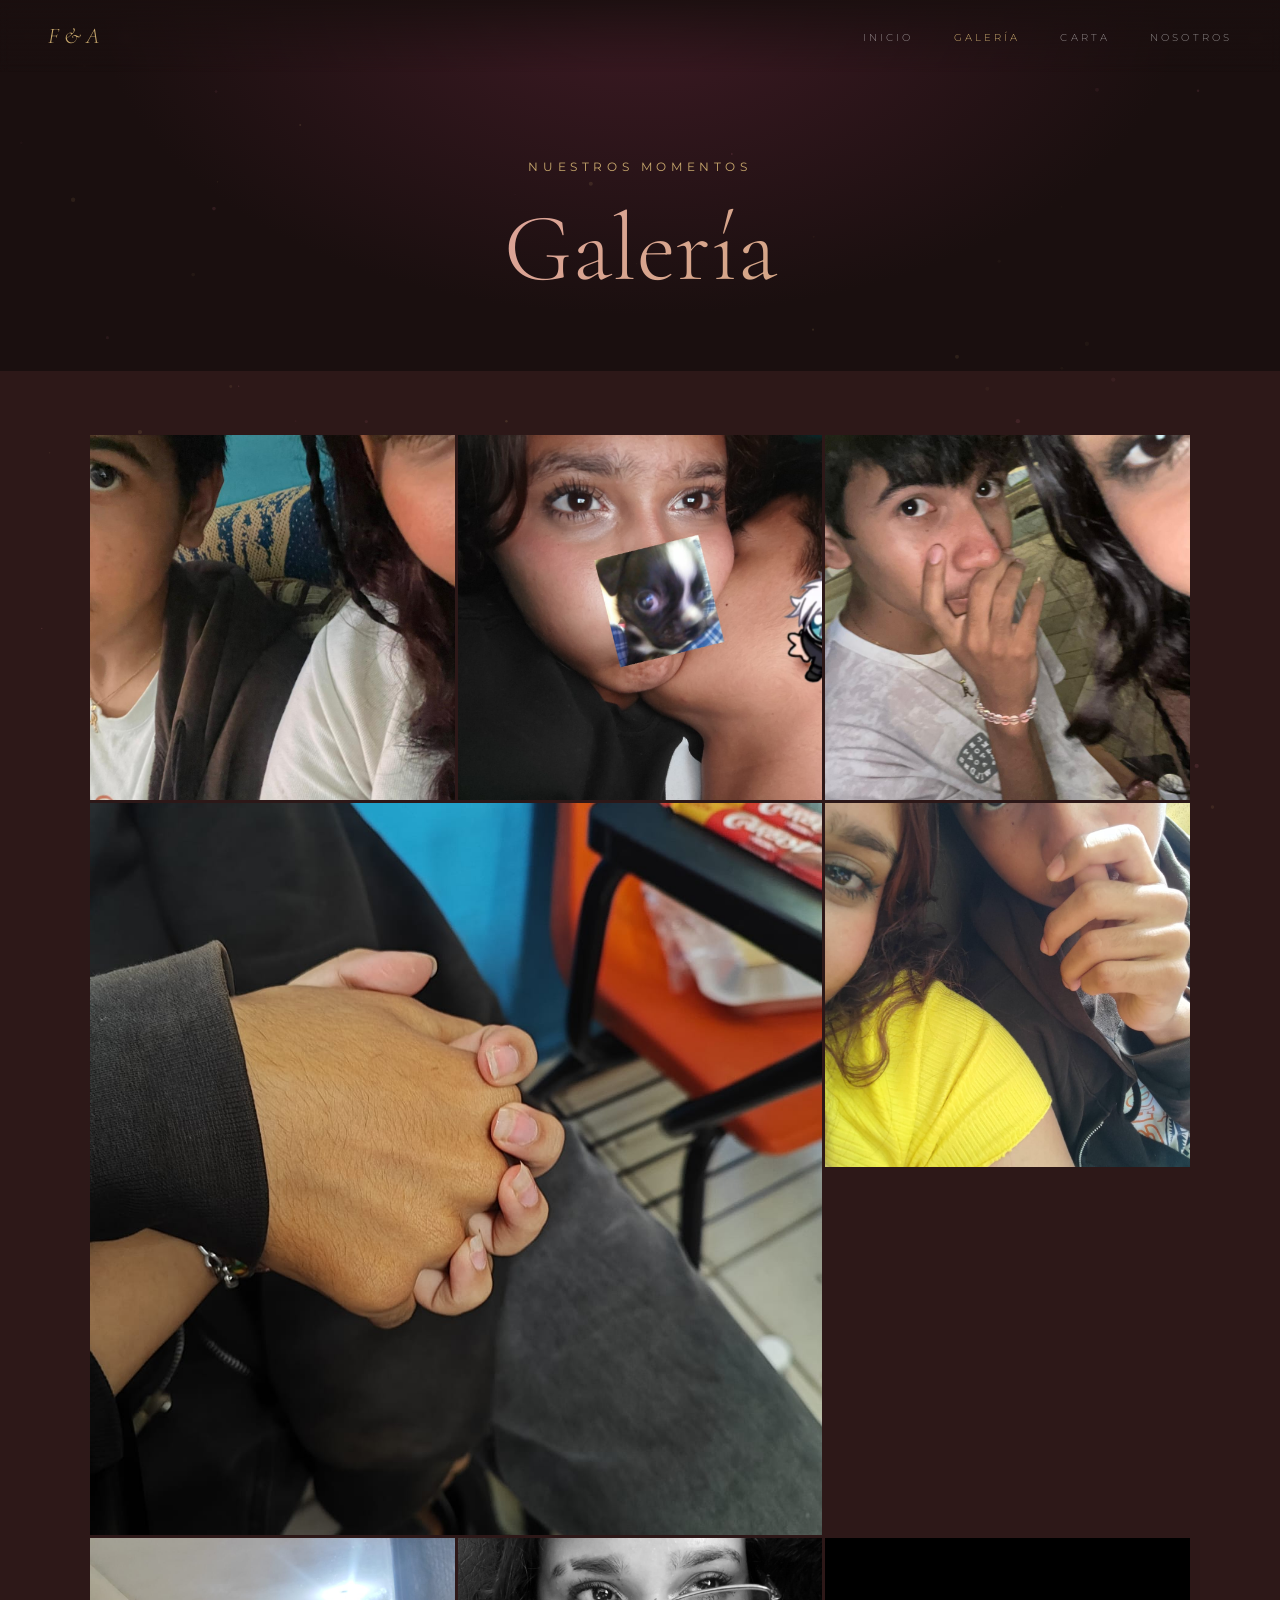
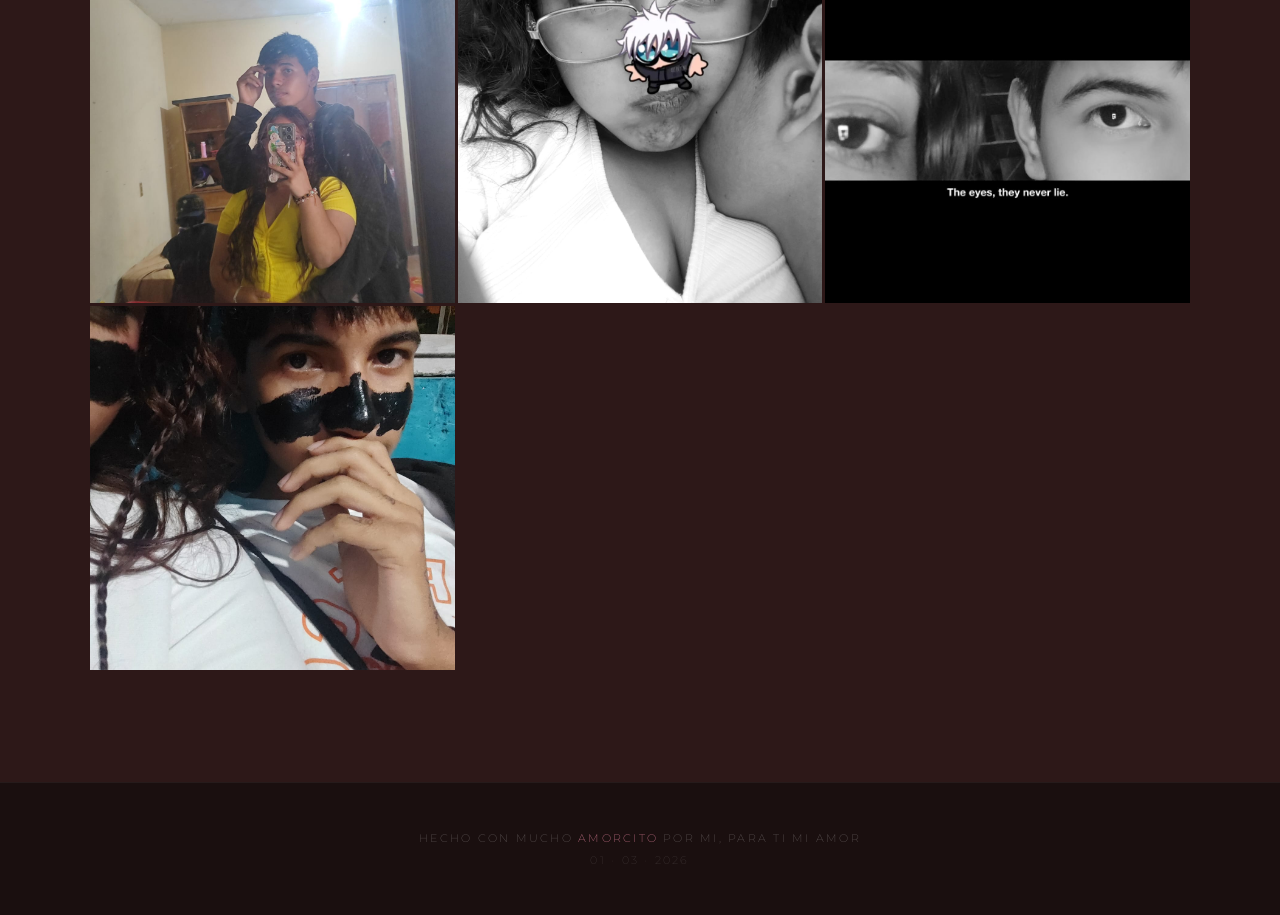
==== Paginas/galeria.html @ 600253ef "Add files via upload" ====
<!DOCTYPE html>
<html lang="es">
<head>
  <meta charset="UTF-8"/>
  <meta name="viewport" content="width=device-width, initial-scale=1.0"/>
  <title>Galería · Fernando & Amairany</title>
  <link rel="stylesheet" href="../style.css"/>
  <link rel="preconnect" href="https://fonts.googleapis.com">
  <link href="https://fonts.googleapis.com/css2?family=Cormorant+Garamond:ital,wght@0,300;0,400;0,600;1,300;1,400&family=Montserrat:wght@200;300;400&display=swap" rel="stylesheet">
</head>
<body>

  <canvas id="particles"></canvas>

  <!-- NAV -->
  <nav class="nav">
    <a href="../index.html" class="nav-logo">F & A</a>
    <ul class="nav-links">
      <li><a href="../index.html">Inicio</a></li>
      <li><a href="galeria.html" class="active">Galería</a></li>
      <li><a href="carta.html">Carta</a></li>
      <li><a href="nosotros.html">Nosotros</a></li>
    </ul>
  </nav>

  <!-- HEADER -->
  <header class="page-header">
    <span class="sub">nuestros momentos</span>
    <h1>Galería</h1>
  </header>

  <!-- GALLERY GRID -->
  <section class="gallery-section">
    <div class="gallery-grid">

      <!-- Foto 1 -->
      <div class="gallery-item" data-src="../Fotos/foto1.jpeg">
        <img src="../Fotos/foto1.jpeg" alt="Foto 1"
            onerror="this.style.display='none'; this.nextElementSibling.style.display='flex';">
        <div class="photo-placeholder" style="display:none;">
          <span>📷</span>
          <p style="font-size:.55rem; opacity:.4;">Reemplaza con fotos/foto1.jpg</p>
        </div>
        <div class="gallery-overlay"><span class="gallery-num">01</span></div>
      </div>

      <!-- Foto 2 -->
      <div class="gallery-item" data-src="../Fotos/foto2.jpeg">
        <img src="../Fotos/foto2.jpeg" alt="Foto 2"
            onerror="this.style.display='none'; this.nextElementSibling.style.display='flex';">
        <div class="photo-placeholder" style="display:none;">
          <span>📷</span>
          <p style="font-size:.55rem; opacity:.4;">Reemplaza con fotos/foto2.jpg</p>
        </div>
        <div class="gallery-overlay"><span class="gallery-num">02</span></div>
      </div>

      <!-- Foto 3 -->
      <div class="gallery-item" data-src="../Fotos/foto3.jpeg">
        <img src="../Fotos/foto3.jpeg" alt="Foto 3"
            onerror="this.style.display='none'; this.nextElementSibling.style.display='flex';">
        <div class="photo-placeholder" style="display:none;">
          <span>📷</span>
          <p style="font-size:.55rem; opacity:.4;">Reemplaza con fotos/foto3.jpg</p>
        </div>
        <div class="gallery-overlay"><span class="gallery-num">03</span></div>
      </div>

      <!-- Foto 4 (grande) -->
      <div class="gallery-item gallery-wide" data-src="../Fotos/foto4.jpeg" style="grid-column: span 2;">
        <img src="../Fotos/foto4.jpeg" alt="Foto 4"
            onerror="this.style.display='none'; this.nextElementSibling.style.display='flex';">
        <div class="photo-placeholder" style="display:none;">
          <span>📷</span>
          <p style="font-size:.55rem; opacity:.4;">Reemplaza con fotos/foto4.jpg</p>
        </div>
        <div class="gallery-overlay"><span class="gallery-num">04</span></div>
      </div>

      <!-- Foto 5 -->
      <div class="gallery-item" data-src="../Fotos/foto5.jpeg">
        <img src="../Fotos/foto5.jpeg" alt="Foto 5"
            onerror="this.style.display='none'; this.nextElementSibling.style.display='flex';">
        <div class="photo-placeholder" style="display:none;">
          <span>📷</span>
          <p style="font-size:.55rem; opacity:.4;">Reemplaza con fotos/foto5.jpg</p>
        </div>
        <div class="gallery-overlay"><span class="gallery-num">05</span></div>
      </div>

      <!-- Foto 6 -->
      <div class="gallery-item" data-src="../Fotos/foto6.jpeg">
        <img src="../Fotos/foto6.jpeg" alt="Foto 6"
            onerror="this.style.display='none'; this.nextElementSibling.style.display='flex';">
        <div class="photo-placeholder" style="display:none;">
          <span>📷</span>
          <p style="font-size:.55rem; opacity:.4;">Reemplaza con fotos/foto6.jpg</p>
        </div>
        <div class="gallery-overlay"><span class="gallery-num">06</span></div>
      </div>

      <!-- Foto 7 -->
      <div class="gallery-item" data-src="../Fotos/foto7.jpeg">
        <img src="../Fotos/foto7.jpeg" alt="Foto 7"
            onerror="this.style.display='none'; this.nextElementSibling.style.display='flex';">
        <div class="photo-placeholder" style="display:none;">
          <span>📷</span>
          <p style="font-size:.55rem; opacity:.4;">Reemplaza con fotos/foto7.jpg</p>
        </div>
        <div class="gallery-overlay"><span class="gallery-num">07</span></div>
      </div>

      <!-- Foto 8 -->
      <div class="gallery-item" data-src="../Fotos/foto8.jpeg">
        <img src="../Fotos/foto8.jpeg" alt="Foto 8"
            onerror="this.style.display='none'; this.nextElementSibling.style.display='flex';">
        <div class="photo-placeholder" style="display:none;">
          <span>📷</span>
          <p style="font-size:.55rem; opacity:.4;">Reemplaza con fotos/foto8.jpg</p>
        </div>
        <div class="gallery-overlay"><span class="gallery-num">08</span></div>
      </div>

      <!-- Foto 9 -->
      <div class="gallery-item" data-src="../Fotos/foto9.jpeg">
        <img src="../Fotos/foto9.jpeg" alt="Foto 9"
            onerror="this.style.display='none'; this.nextElementSibling.style.display='flex';">
        <div class="photo-placeholder" style="display:none;">
          <span>📷</span>
          <p style="font-size:.55rem; opacity:.4;">Reemplaza con fotos/foto9.jpg</p>
        </div>
        <div class="gallery-overlay"><span class="gallery-num">09</span></div>
      </div>

    </div>
  </section>

  <!-- LIGHTBOX -->
  <div class="lightbox" id="lightbox">
    <span class="lightbox-close" id="lightbox-close">✕</span>
    <img id="lightbox-img" src="" alt="Foto ampliada"/>
  </div>

  <footer class="footer">
    <p>Hecho con mucho <span class="heart-red">amorcito</span> por mi, para ti mi amor</p>
    <p class="footer-date">01 · 03 · 2026</p>
  </footer>

  <script src="../JavaScript.js"></script>
</body>
</html>
---- style.css ----
/* ===== VARIABLES ===== */
:root {
  --rose:      #c9748a;
  --rose-light:#e8a0b0;
  --rose-dark: #8b3a50;
  --gold:      #c9a96e;
  --gold-light:#e8d5a3;
  --gold-dark: #8b6914;
  --cream:     #fdf6f0;
  --dark:      #1a0f0f;
  --dark2:     #2d1818;
  --white:     #ffffff;
  --font-display: 'Cormorant Garamond', Georgia, serif;
  --font-body:    'Montserrat', sans-serif;
}

/* ===== RESET ===== */
*, *::before, *::after { margin:0; padding:0; box-sizing:border-box; }
html { scroll-behavior:smooth; }
body {
  background: var(--dark);
  color: var(--cream);
  font-family: var(--font-body);
  overflow-x: hidden;
}
a { text-decoration: none; color: inherit; }

/* ===== CANVAS PARTICLES ===== */
#particles {
  position: fixed;
  top: 0; left: 0;
  width: 100%; height: 100%;
  pointer-events: none;
  z-index: 0;
  opacity: 0.35;
}

/* ===== HERO ===== */
.hero {
  position: relative;
  min-height: 100vh;
  display: flex;
  align-items: center;
  justify-content: center;
  overflow: hidden;
  background: radial-gradient(ellipse at 60% 40%, #3d1a24 0%, var(--dark) 70%);
}
.hero-overlay {
  position: absolute; inset: 0;
  background:
    radial-gradient(ellipse at 30% 70%, rgba(201,116,138,.12) 0%, transparent 60%),
    radial-gradient(ellipse at 80% 20%, rgba(201,169,110,.08) 0%, transparent 50%);
  pointer-events: none;
}
.hero-content {
  position: relative;
  z-index: 2;
  text-align: center;
  padding: 2rem;
}
.hero-sub {
  font-family: var(--font-body);
  font-weight: 200;
  font-size: .75rem;
  letter-spacing: .45em;
  text-transform: uppercase;
  color: var(--gold);
  margin-bottom: 1.5rem;
}
.hero-title {
  font-family: var(--font-display);
  font-weight: 300;
  font-size: clamp(3.5rem, 10vw, 8rem);
  line-height: 1;
  display: flex;
  flex-direction: column;
  align-items: center;
  gap: .2em;
}
.name {
  background: linear-gradient(135deg, var(--rose-light), var(--gold));
  -webkit-background-clip: text;
  -webkit-text-fill-color: transparent;
  background-clip: text;
}
.ampersand {
  font-style: italic;
  font-size: .65em;
  color: var(--gold);
  -webkit-text-fill-color: var(--gold);
  opacity: .7;
  margin: -.1em 0;
}
.hero-date {
  font-family: var(--font-body);
  font-weight: 200;
  font-size: .8rem;
  letter-spacing: .3em;
  color: var(--gold-light);
  margin-top: 1.8rem;
  text-transform: uppercase;
}
.hero-divider {
  display: flex;
  align-items: center;
  justify-content: center;
  gap: 1rem;
  margin: 2rem auto;
  width: 260px;
}
.line {
  flex: 1;
  height: 1px;
  background: linear-gradient(90deg, transparent, var(--gold), transparent);
}
.heart { color: var(--rose); font-size: .9rem; }
.hero-buttons { display:flex; gap:1.2rem; justify-content:center; flex-wrap:wrap; }

/* Buttons */
.btn-primary {
  padding: .9rem 2.8rem;
  background: linear-gradient(135deg, var(--rose), var(--rose-dark));
  color: var(--white);
  font-family: var(--font-body);
  font-size: .7rem;
  font-weight: 400;
  letter-spacing: .25em;
  text-transform: uppercase;
  border: none;
  cursor: pointer;
  position: relative;
  overflow: hidden;
  transition: transform .3s, box-shadow .3s;
  box-shadow: 0 4px 24px rgba(201,116,138,.3);
}
.btn-primary:hover {
  transform: translateY(-2px);
  box-shadow: 0 8px 32px rgba(201,116,138,.45);
}
.btn-secondary {
  padding: .9rem 2.8rem;
  background: transparent;
  color: var(--gold-light);
  font-family: var(--font-body);
  font-size: .7rem;
  font-weight: 400;
  letter-spacing: .25em;
  text-transform: uppercase;
  border: 1px solid var(--gold);
  cursor: pointer;
  transition: all .3s;
}
.btn-secondary:hover {
  background: rgba(201,169,110,.1);
  transform: translateY(-2px);
}

/* Scroll indicator */
.scroll-indicator {
  position: absolute;
  bottom: 2.5rem;
  left: 50%;
  transform: translateX(-50%);
  z-index: 2;
}
.scroll-indicator span {
  display: block;
  width: 1px;
  height: 60px;
  background: linear-gradient(to bottom, var(--gold), transparent);
  margin: 0 auto;
  animation: scrollLine 2s ease-in-out infinite;
}
@keyframes scrollLine {
  0%   { transform: scaleY(0); transform-origin: top; opacity:0; }
  50%  { transform: scaleY(1); transform-origin: top; opacity:1; }
  100% { transform: scaleY(0); transform-origin: bottom; opacity:0; }
}

/* ===== COUNTER ===== */
.counter-section {
  position: relative;
  z-index: 1;
  padding: 5rem 2rem;
  background: linear-gradient(180deg, var(--dark) 0%, var(--dark2) 100%);
  border-top: 1px solid rgba(201,169,110,.1);
}
.counter-inner { text-align:center; max-width:700px; margin:0 auto; }
.counter-label {
  font-family: var(--font-body);
  font-weight: 200;
  font-size: .72rem;
  letter-spacing: .4em;
  text-transform: uppercase;
  color: var(--gold);
  margin-bottom: 2.5rem;
}
.counter-boxes {
  display: flex;
  align-items: center;
  justify-content: center;
  gap: 1rem;
  flex-wrap: wrap;
}
.counter-box {
  display: flex;
  flex-direction: column;
  align-items: center;
  gap: .4rem;
  min-width: 90px;
}
.counter-box span {
  font-family: var(--font-display);
  font-size: clamp(2.8rem, 7vw, 5rem);
  font-weight: 300;
  background: linear-gradient(135deg, var(--rose-light), var(--gold));
  -webkit-background-clip: text;
  -webkit-text-fill-color: transparent;
  background-clip: text;
  line-height: 1;
  min-width: 3ch;
  display: inline-block;
  text-align: center;
}
.counter-box label {
  font-size: .6rem;
  letter-spacing: .3em;
  text-transform: uppercase;
  color: rgba(255,255,255,.4);
  font-weight: 300;
}
.counter-dot {
  font-family: var(--font-display);
  font-size: 3rem;
  color: var(--gold);
  opacity: .4;
  margin-bottom: 1.2rem;
  animation: blink 1s step-end infinite;
}
@keyframes blink { 0%,100%{opacity:.4} 50%{opacity:.1} }

/* ===== PREVIEW CARDS ===== */
.preview-section {
  position: relative;
  z-index: 1;
  padding: 4rem 2rem 6rem;
  background: var(--dark2);
}
.preview-grid {
  display: grid;
  grid-template-columns: repeat(auto-fit, minmax(280px, 1fr));
  gap: 1.5px;
  max-width: 1100px;
  margin: 0 auto;
  border: 1px solid rgba(201,169,110,.1);
}
.preview-card {
  position: relative;
  overflow: hidden;
  padding: 4rem 3rem;
  display: flex;
  flex-direction: column;
  cursor: pointer;
  min-height: 300px;
  transition: all .4s ease;
}
.card-bg {
  position: absolute; inset: 0;
  transition: transform .6s ease, opacity .4s;
  opacity: .06;
}
.card-gallery .card-bg { background: radial-gradient(circle at 50% 50%, var(--rose), transparent 70%); }
.card-letter  .card-bg { background: radial-gradient(circle at 50% 50%, var(--gold), transparent 70%); }
.card-us      .card-bg { background: radial-gradient(circle at 50% 50%, var(--rose-light), transparent 70%); }

.preview-card:hover .card-bg { opacity:.15; transform: scale(1.2); }
.preview-card:hover { background: rgba(255,255,255,.02); }

.card-content {
  position: relative;
  z-index: 1;
  display: flex;
  flex-direction: column;
  height: 100%;
  gap: .8rem;
}
.card-icon {
  font-size: 1.4rem;
  color: var(--gold);
  margin-bottom: .5rem;
}
.card-content h2 {
  font-family: var(--font-display);
  font-size: 2.2rem;
  font-weight: 300;
  color: var(--cream);
}
.card-content p {
  font-size: .72rem;
  letter-spacing: .15em;
  color: rgba(255,255,255,.4);
  font-weight: 300;
  text-transform: uppercase;
}
.card-arrow {
  margin-top: auto;
  font-size: 1.2rem;
  color: var(--rose);
  transition: transform .3s;
}
.preview-card:hover .card-arrow { transform: translateX(8px); }

/* Border between cards */
.preview-card + .preview-card {
  border-left: 1px solid rgba(201,169,110,.1);
}

/* ===== QUOTE ===== */
.quote-section {
  position: relative;
  z-index: 1;
  padding: 7rem 2rem;
  background: radial-gradient(ellipse at center, #2d1218 0%, var(--dark) 70%);
  border-top: 1px solid rgba(201,116,138,.1);
  border-bottom: 1px solid rgba(201,116,138,.1);
}
.quote-inner {
  text-align: center;
  max-width: 700px;
  margin: 0 auto;
}
blockquote {
  font-family: var(--font-display);
  font-style: italic;
  font-size: clamp(1.5rem, 4vw, 2.6rem);
  font-weight: 300;
  line-height: 1.5;
  color: var(--cream);
  margin-bottom: 2rem;
}
blockquote::before { content: '\201C'; color: var(--rose); margin-right: .2em; }
blockquote::after  { content: '\201D'; color: var(--rose); margin-left: .2em; }
cite {
  font-size: .7rem;
  letter-spacing: .3em;
  color: var(--gold);
  font-style: normal;
  text-transform: uppercase;
}

/* ===== FOOTER ===== */
.footer {
  position: relative;
  z-index: 1;
  padding: 3rem 2rem;
  text-align: center;
  background: var(--dark);
  border-top: 1px solid rgba(255,255,255,.05);
}
.footer p {
  font-size: .7rem;
  letter-spacing: .2em;
  color: rgba(255,255,255,.3);
  font-weight: 200;
  text-transform: uppercase;
}
.heart-red { color: var(--rose); }
.footer-date { margin-top: .5rem; color: var(--gold); opacity: .5; }

/* ===== FADE ANIMATIONS ===== */
.fade-in-1 { opacity:0; animation: fadeUp .9s .2s ease forwards; }
.fade-in-2 { opacity:0; animation: fadeUp 1s .5s ease forwards; }
.fade-in-3 { opacity:0; animation: fadeUp .9s .9s ease forwards; }
.fade-in-4 { opacity:0; animation: fadeUp .9s 1.2s ease forwards; }
@keyframes fadeUp {
  from { opacity:0; transform: translateY(24px); }
  to   { opacity:1; transform: translateY(0); }
}

/* ===== SHARED NAV ===== */
.nav {
  position: fixed;
  top: 0; left: 0; right: 0;
  z-index: 100;
  padding: 1.4rem 3rem;
  display: flex;
  align-items: center;
  justify-content: space-between;
  background: linear-gradient(180deg, rgba(26,15,15,.9) 0%, transparent 100%);
  backdrop-filter: blur(4px);
}
.nav-logo {
  font-family: var(--font-display);
  font-size: 1.4rem;
  font-style: italic;
  color: var(--gold);
  font-weight: 300;
}
.nav-links {
  display: flex;
  gap: 2.5rem;
  list-style: none;
}
.nav-links a {
  font-size: .65rem;
  letter-spacing: .3em;
  text-transform: uppercase;
  color: rgba(255,255,255,.5);
  font-weight: 300;
  transition: color .3s;
}
.nav-links a:hover, .nav-links a.active { color: var(--gold); }

/* ===== PAGE HEADER ===== */
.page-header {
  padding: 10rem 2rem 4rem;
  text-align: center;
  background: radial-gradient(ellipse at 50% 0%, #3d1a24 0%, var(--dark) 60%);
}
.page-header .sub {
  font-size: .72rem;
  letter-spacing: .4em;
  text-transform: uppercase;
  color: var(--gold);
  margin-bottom: 1rem;
  display: block;
}
.page-header h1 {
  font-family: var(--font-display);
  font-size: clamp(3rem, 8vw, 6rem);
  font-weight: 300;
  background: linear-gradient(135deg, var(--rose-light), var(--gold));
  -webkit-background-clip: text;
  -webkit-text-fill-color: transparent;
  background-clip: text;
}

/* ===== GALLERY PAGE ===== */
.gallery-section {
  padding: 4rem 2rem 7rem;
  background: var(--dark2);
}
.gallery-grid {
  display: grid;
  grid-template-columns: repeat(3, 1fr);
  gap: 3px;
  max-width: 1100px;
  margin: 0 auto;
}
.gallery-item {
  position: relative;
  aspect-ratio: 1;
  overflow: hidden;
  cursor: pointer;
  background: rgba(255,255,255,.04);
}
.gallery-item img {
  width: 100%; height: 100%;
  object-fit: cover;
  transition: transform .6s ease;
  display: block;
}
.gallery-item:hover img { transform: scale(1.07); }
.gallery-overlay {
  position: absolute; inset: 0;
  background: linear-gradient(to top, rgba(26,15,15,.8) 0%, transparent 60%);
  opacity: 0;
  transition: opacity .4s;
  display: flex;
  align-items: flex-end;
  padding: 1.5rem;
}
.gallery-item:hover .gallery-overlay { opacity: 1; }
.gallery-num {
  font-family: var(--font-display);
  font-size: 2.5rem;
  font-weight: 300;
  color: var(--gold);
  opacity: .5;
}
/* Photo placeholder */
.photo-placeholder {
  width: 100%; height: 100%;
  display: flex;
  flex-direction: column;
  align-items: center;
  justify-content: center;
  gap: .5rem;
  background: linear-gradient(135deg, rgba(201,116,138,.08), rgba(201,169,110,.05));
}
.photo-placeholder span {
  font-size: 2rem;
  opacity: .3;
}
.photo-placeholder p {
  font-size: .65rem;
  letter-spacing: .2em;
  text-transform: uppercase;
  color: rgba(255,255,255,.25);
}

/* Lightbox */
.lightbox {
  display: none;
  position: fixed; inset: 0;
  z-index: 200;
  background: rgba(10,5,5,.92);
  backdrop-filter: blur(10px);
  align-items: center;
  justify-content: center;
  padding: 2rem;
}
.lightbox.open { display:flex; }
.lightbox img {
  max-width: 90vw;
  max-height: 85vh;
  object-fit: contain;
  border: 1px solid rgba(201,169,110,.2);
  box-shadow: 0 0 80px rgba(201,116,138,.2);
}
.lightbox-close {
  position: absolute; top:2rem; right:2.5rem;
  font-size:2rem; color:var(--gold); cursor:pointer;
  opacity:.6; transition:opacity .2s;
}
.lightbox-close:hover { opacity:1; }

/* ===== LETTER PAGE ===== */
.letter-section {
  padding: 3rem 2rem 7rem;
  background: var(--dark);
}
.letter-inner {
  max-width: 700px;
  margin: 0 auto;
  background: linear-gradient(160deg, rgba(45,24,24,.8), rgba(26,15,15,.9));
  border: 1px solid rgba(201,169,110,.15);
  padding: clamp(2.5rem, 6vw, 5rem);
  position: relative;
}
.letter-inner::before {
  content: '';
  position: absolute;
  inset: 6px;
  border: 1px solid rgba(201,169,110,.06);
  pointer-events: none;
}
.letter-date {
  font-size: .65rem;
  letter-spacing: .3em;
  text-transform: uppercase;
  color: var(--gold);
  margin-bottom: 2.5rem;
  display: block;
}
.letter-salutation {
  font-family: var(--font-display);
  font-size: 2.2rem;
  font-weight: 300;
  font-style: italic;
  color: var(--rose-light);
  margin-bottom: 2rem;
}
.letter-body p {
  font-family: var(--font-display);
  font-size: 1.15rem;
  font-weight: 300;
  line-height: 1.95;
  color: rgba(253,246,240,.8);
  margin-bottom: 1.8rem;
}
.letter-signature {
  margin-top: 3.5rem;
  text-align: right;
}
.letter-signature p {
  font-size: .65rem;
  letter-spacing: .25em;
  text-transform: uppercase;
  color: rgba(255,255,255,.3);
  margin-bottom: .5rem;
}
.letter-signature .sig-name {
  font-family: var(--font-display);
  font-size: 2.5rem;
  font-style: italic;
  font-weight: 300;
  background: linear-gradient(135deg, var(--rose-light), var(--gold));
  -webkit-background-clip: text;
  -webkit-text-fill-color: transparent;
  background-clip: text;
}
.letter-ornament {
  text-align: center;
  margin: 2.5rem 0;
  color: var(--gold);
  opacity: .35;
  font-size: 1.2rem;
  letter-spacing: 1rem;
}

/* ===== NOSOTROS PAGE ===== */
.timeline-section {
  padding: 4rem 2rem 7rem;
  background: var(--dark2);
}
.timeline {
  max-width: 700px;
  margin: 0 auto;
  position: relative;
  padding: 2rem 0;
}
.timeline::before {
  content: '';
  position: absolute;
  top: 0; bottom: 0;
  left: 50%;
  width: 1px;
  background: linear-gradient(to bottom, transparent, var(--gold), var(--rose), transparent);
  transform: translateX(-50%);
}
.timeline-item {
  display: flex;
  justify-content: flex-end;
  padding-right: calc(50% + 2.5rem);
  margin-bottom: 4rem;
  position: relative;
}
.timeline-item:nth-child(even) {
  justify-content: flex-start;
  padding-right: 0;
  padding-left: calc(50% + 2.5rem);
}
.timeline-dot {
  position: absolute;
  top: .5rem;
  left: 50%;
  transform: translateX(-50%);
  width: 10px; height: 10px;
  border-radius: 50%;
  background: var(--gold);
  border: 2px solid var(--dark2);
  box-shadow: 0 0 12px rgba(201,169,110,.5);
}
.timeline-card {
  background: rgba(255,255,255,.03);
  border: 1px solid rgba(201,169,110,.1);
  padding: 1.8rem 2rem;
  max-width: 280px;
}
.timeline-card .t-date {
  font-size: .6rem;
  letter-spacing: .3em;
  text-transform: uppercase;
  color: var(--gold);
  margin-bottom: .7rem;
  display: block;
}
.timeline-card h3 {
  font-family: var(--font-display);
  font-size: 1.5rem;
  font-weight: 300;
  color: var(--rose-light);
  margin-bottom: .6rem;
}
.timeline-card p {
  font-size: .75rem;
  line-height: 1.7;
  color: rgba(255,255,255,.45);
  font-weight: 300;
}
.us-photos {
  display: grid;
  grid-template-columns: 1fr 1fr;
  gap: 3px;
  max-width: 700px;
  margin: 4rem auto 0;
}
.us-photo {
  aspect-ratio: 4/5;
  overflow: hidden;
  position: relative;
  background: rgba(255,255,255,.04);
}
.us-photo img {
  width: 100%; height: 100%;
  object-fit: cover;
  transition: transform .6s;
}
.us-photo:hover img { transform: scale(1.05); }

/* ===== FACTS GRID ===== */
.facts-grid {
  display: grid;
  grid-template-columns: repeat(4, 1fr);
  gap: 1px;
  max-width: 700px;
  margin: 3rem auto 0;
  border: 1px solid rgba(201,169,110,.1);
}
.fact-card {
  display: flex;
  flex-direction: column;
  align-items: center;
  gap: .5rem;
  padding: 2.5rem 1rem;
  background: rgba(255,255,255,.02);
  text-align: center;
  transition: background .3s;
}
.fact-card:hover { background: rgba(255,255,255,.04); }
.fact-card + .fact-card { border-left: 1px solid rgba(201,169,110,.1); }
.fact-icon { font-size:1.2rem; color: var(--gold); margin-bottom: .2rem; }
.fact-label {
  font-size: .58rem;
  letter-spacing: .25em;
  text-transform: uppercase;
  color: rgba(255,255,255,.3);
  font-weight: 300;
}
.fact-value {
  font-family: var(--font-display);
  font-size: 1.3rem;
  font-weight: 300;
  color: var(--rose-light);
}
@media (max-width: 600px) {
  .facts-grid { grid-template-columns: repeat(2,1fr); }
  .fact-card + .fact-card { border-left: none; }
  .fact-card:nth-child(2n) { border-left: 1px solid rgba(201,169,110,.1); }
}

/* ===== RESPONSIVE ===== */
@media (max-width: 768px) {
  .preview-grid { grid-template-columns: 1fr; }
  .preview-card + .preview-card { border-left: none; border-top: 1px solid rgba(201,169,110,.1); }
  .gallery-grid { grid-template-columns: repeat(2, 1fr); }
  .nav-links { display: none; }
  .timeline::before { left: 1.5rem; }
  .timeline-item { padding-right: 0; padding-left: 3.5rem; justify-content: flex-start; }
  .timeline-item:nth-child(even) { padding-left: 3.5rem; }
  .timeline-dot { left: 1.5rem; }
  .timeline-card { max-width: 100%; }
  .us-photos { grid-template-columns: 1fr; }
}
@media (max-width: 480px) {
  .gallery-grid { grid-template-columns: 1fr; }
  .counter-boxes { gap: .5rem; }
  .counter-dot { display: none; }
}
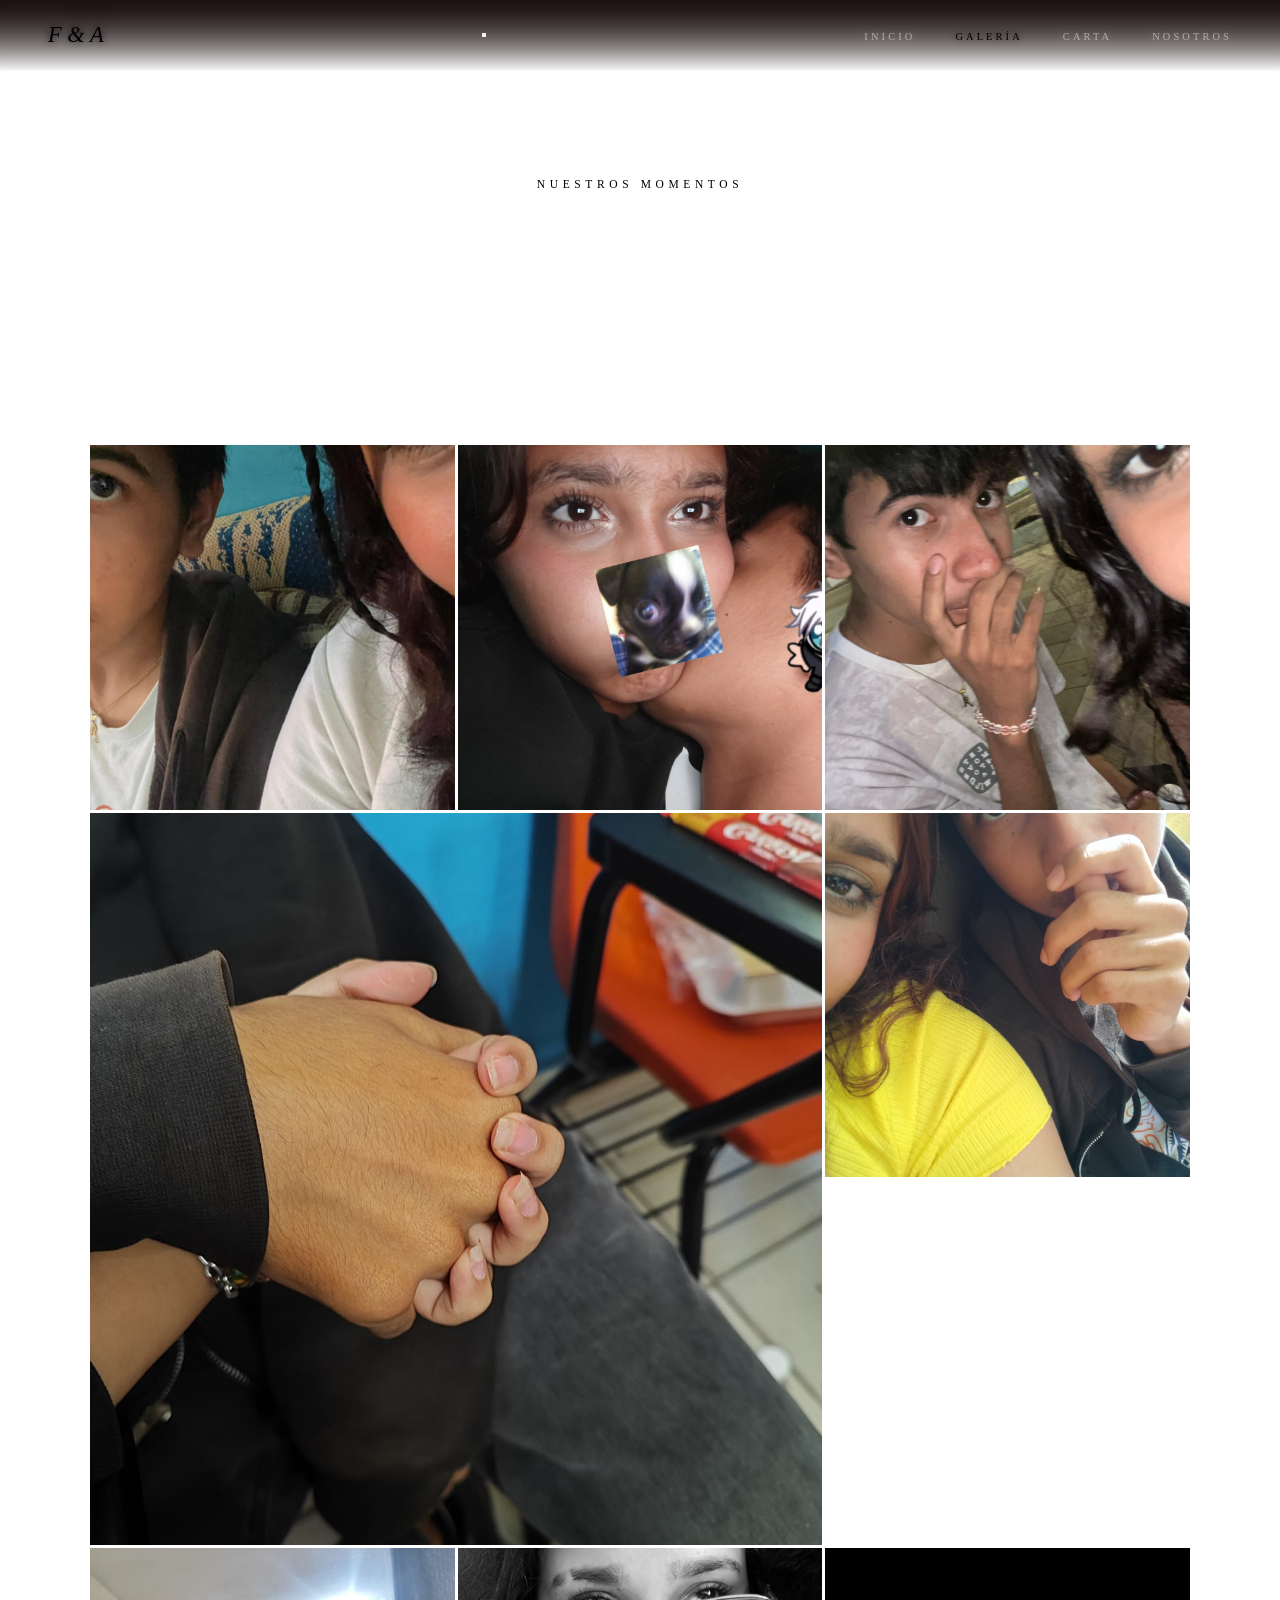
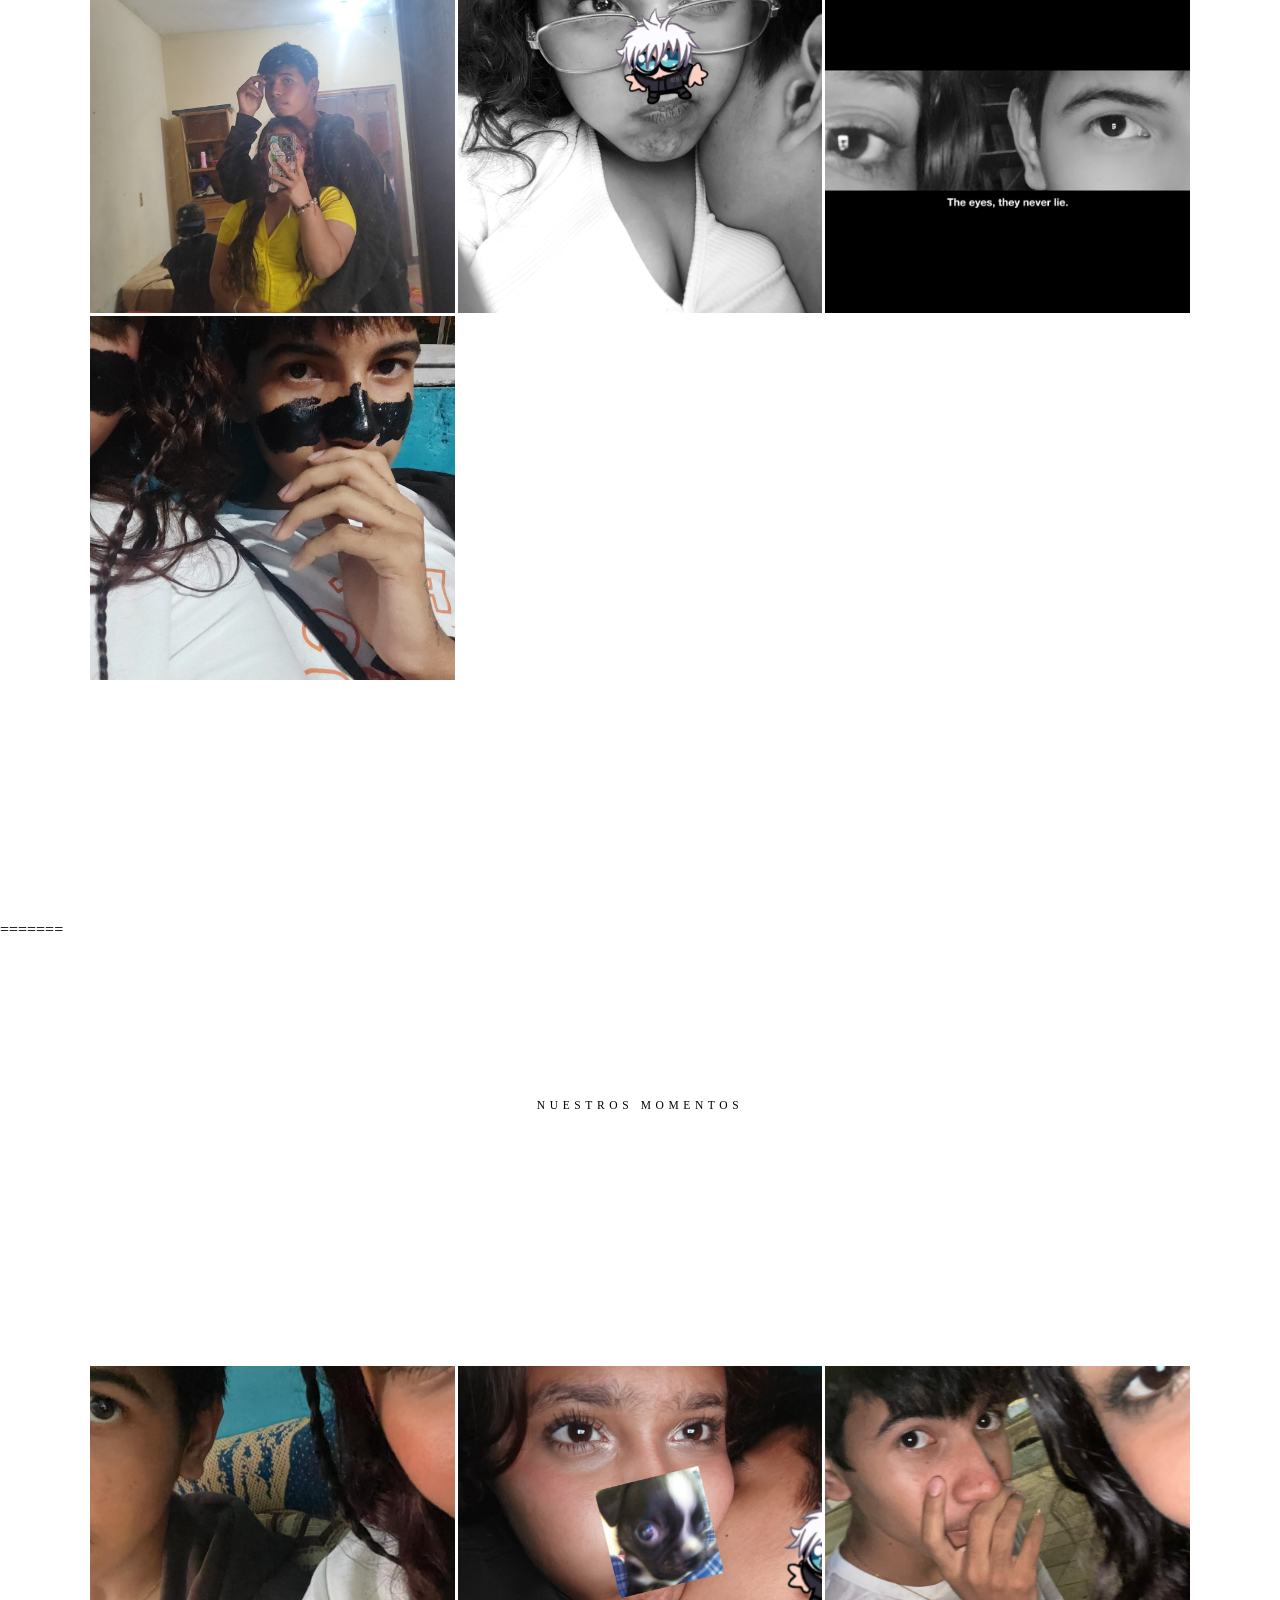
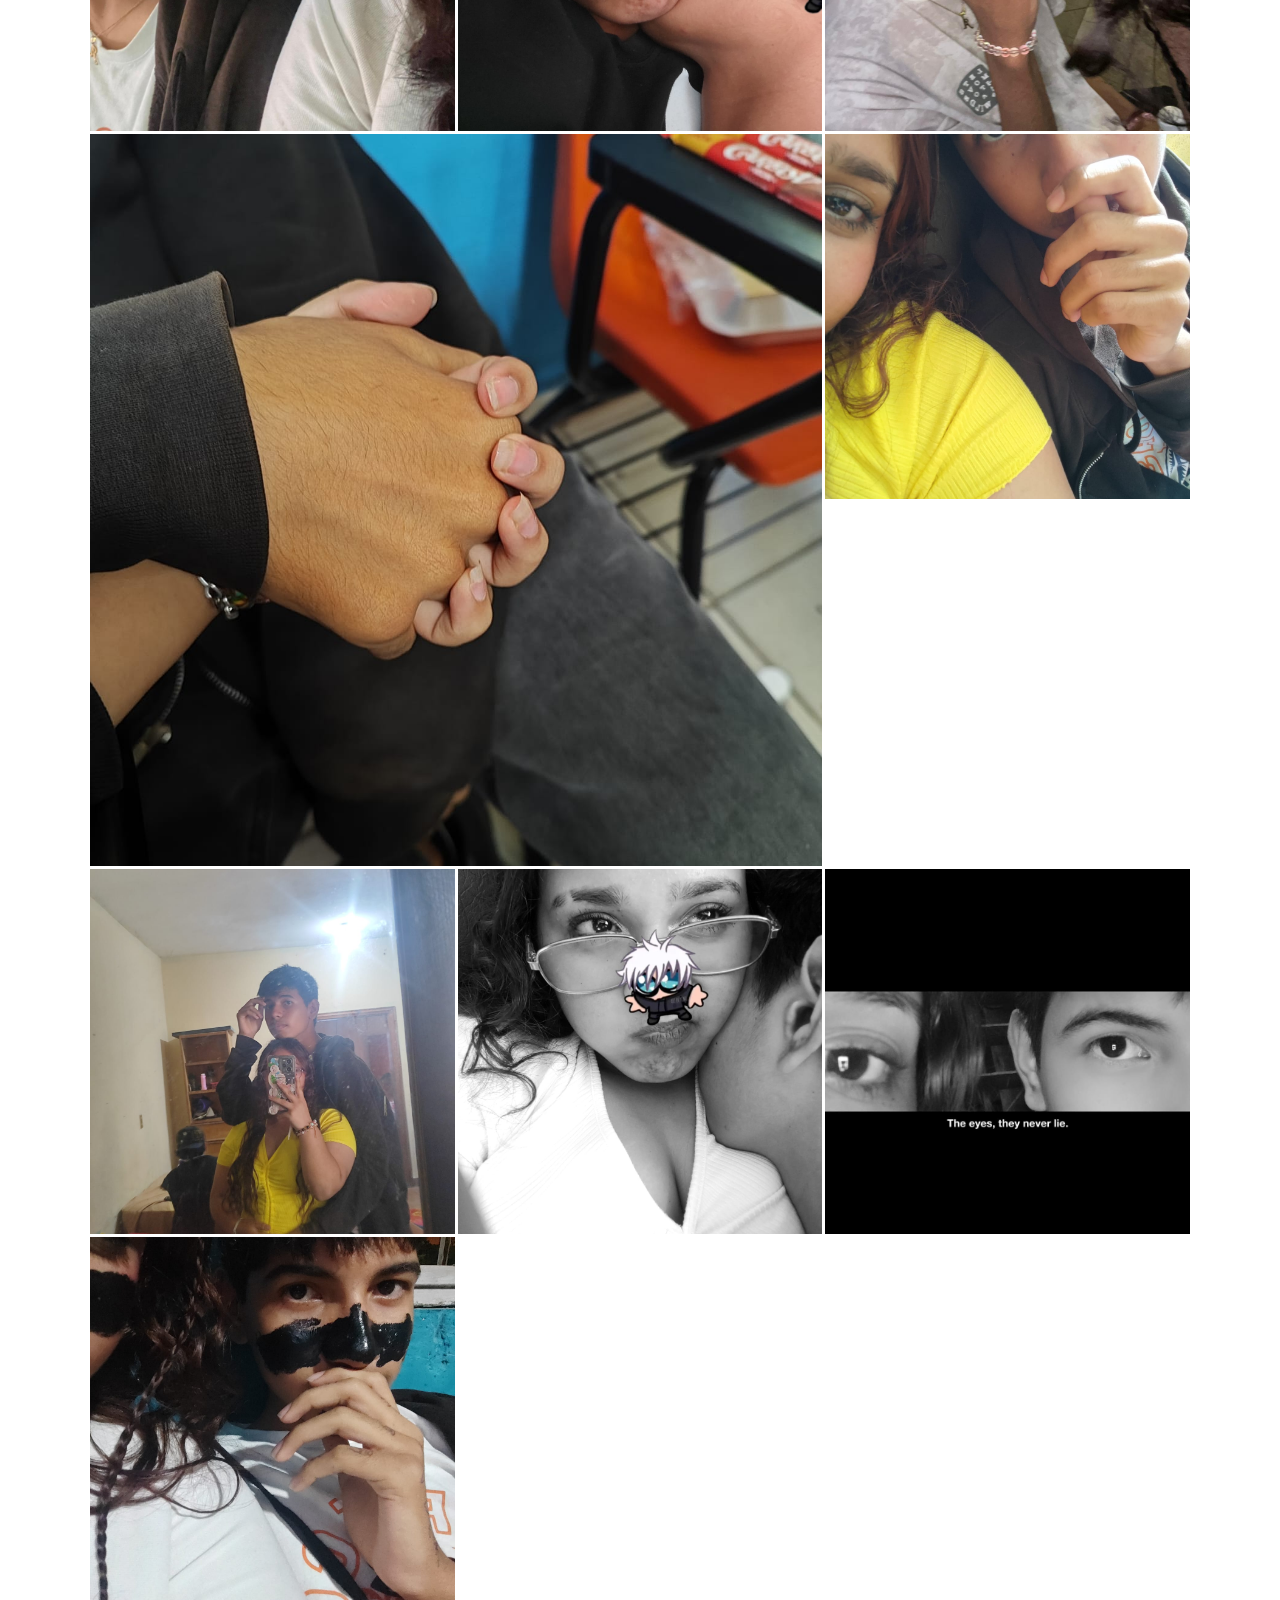
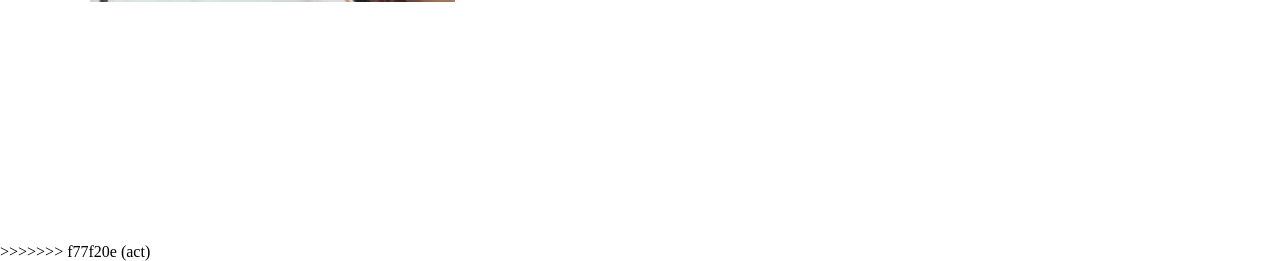
==== commit 27ded1bf: "act" ====
--- a/Paginas/galeria.html
+++ b/Paginas/galeria.html
@@ -1,3 +1,4 @@
+<<<<<<< HEAD
 <!DOCTYPE html>
 <html lang="es">
 <head>
@@ -148,4 +149,157 @@
 
   <script src="../JavaScript.js"></script>
 </body>
+=======
+<!DOCTYPE html>
+<html lang="es">
+<head>
+  <meta charset="UTF-8"/>
+  <meta name="viewport" content="width=device-width, initial-scale=1.0"/>
+  <title>Galería · Fernando & Amairany</title>
+  <link rel="stylesheet" href="../style.css"/>
+  <link rel="preconnect" href="https://fonts.googleapis.com">
+  <link href="https://fonts.googleapis.com/css2?family=Cormorant+Garamond:ital,wght@0,300;0,400;0,600;1,300;1,400&family=Montserrat:wght@200;300;400&display=swap" rel="stylesheet">
+</head>
+<body>
+
+  <canvas id="particles"></canvas>
+
+  <!-- NAV -->
+  <nav class="nav">
+    <a href="../index.html" class="nav-logo">F & A</a>
+    <button class="nav-toggle" id="nav-toggle" aria-label="Menú"><span></span><span></span><span></span></button>
+    <ul class="nav-links" id="nav-links">
+      <li><a href="../index.html">Inicio</a></li>
+      <li><a href="galeria.html" class="active">Galería</a></li>
+      <li><a href="carta.html">Carta</a></li>
+      <li><a href="nosotros.html">Nosotros</a></li>
+    </ul>
+  </nav>
+
+  <!-- HEADER -->
+  <header class="page-header">
+    <span class="sub">nuestros momentos</span>
+    <h1>Galería</h1>
+  </header>
+
+  <!-- GALLERY GRID -->
+  <section class="gallery-section">
+    <div class="gallery-grid">
+
+      <!-- Foto 1 -->
+      <div class="gallery-item" data-src="../Fotos/foto1.jpeg">
+        <img src="../Fotos/foto1.jpeg" alt="Foto 1"
+            onerror="this.style.display='none'; this.nextElementSibling.style.display='flex';">
+        <div class="photo-placeholder" style="display:none;">
+          <span>📷</span>
+          <p style="font-size:.55rem; opacity:.4;">Reemplaza con fotos/foto1.jpg</p>
+        </div>
+        <div class="gallery-overlay"><span class="gallery-num">01</span></div>
+      </div>
+
+      <!-- Foto 2 -->
+      <div class="gallery-item" data-src="../Fotos/foto2.jpeg">
+        <img src="../Fotos/foto2.jpeg" alt="Foto 2"
+            onerror="this.style.display='none'; this.nextElementSibling.style.display='flex';">
+        <div class="photo-placeholder" style="display:none;">
+          <span>📷</span>
+          <p style="font-size:.55rem; opacity:.4;">Reemplaza con fotos/foto2.jpg</p>
+        </div>
+        <div class="gallery-overlay"><span class="gallery-num">02</span></div>
+      </div>
+
+      <!-- Foto 3 -->
+      <div class="gallery-item" data-src="../Fotos/foto3.jpeg">
+        <img src="../Fotos/foto3.jpeg" alt="Foto 3"
+            onerror="this.style.display='none'; this.nextElementSibling.style.display='flex';">
+        <div class="photo-placeholder" style="display:none;">
+          <span>📷</span>
+          <p style="font-size:.55rem; opacity:.4;">Reemplaza con fotos/foto3.jpg</p>
+        </div>
+        <div class="gallery-overlay"><span class="gallery-num">03</span></div>
+      </div>
+
+      <!-- Foto 4 (grande) -->
+      <div class="gallery-item gallery-wide" data-src="../Fotos/foto4.jpeg" style="grid-column: span 2;">
+        <img src="../Fotos/foto4.jpeg" alt="Foto 4"
+            onerror="this.style.display='none'; this.nextElementSibling.style.display='flex';">
+        <div class="photo-placeholder" style="display:none;">
+          <span>📷</span>
+          <p style="font-size:.55rem; opacity:.4;">Reemplaza con fotos/foto4.jpg</p>
+        </div>
+        <div class="gallery-overlay"><span class="gallery-num">04</span></div>
+      </div>
+
+      <!-- Foto 5 -->
+      <div class="gallery-item" data-src="../Fotos/foto5.jpeg">
+        <img src="../Fotos/foto5.jpeg" alt="Foto 5"
+            onerror="this.style.display='none'; this.nextElementSibling.style.display='flex';">
+        <div class="photo-placeholder" style="display:none;">
+          <span>📷</span>
+          <p style="font-size:.55rem; opacity:.4;">Reemplaza con fotos/foto5.jpg</p>
+        </div>
+        <div class="gallery-overlay"><span class="gallery-num">05</span></div>
+      </div>
+
+      <!-- Foto 6 -->
+      <div class="gallery-item" data-src="../Fotos/foto6.jpeg">
+        <img src="../Fotos/foto6.jpeg" alt="Foto 6"
+            onerror="this.style.display='none'; this.nextElementSibling.style.display='flex';">
+        <div class="photo-placeholder" style="display:none;">
+          <span>📷</span>
+          <p style="font-size:.55rem; opacity:.4;">Reemplaza con fotos/foto6.jpg</p>
+        </div>
+        <div class="gallery-overlay"><span class="gallery-num">06</span></div>
+      </div>
+
+      <!-- Foto 7 -->
+      <div class="gallery-item" data-src="../Fotos/foto7.jpeg">
+        <img src="../Fotos/foto7.jpeg" alt="Foto 7"
+            onerror="this.style.display='none'; this.nextElementSibling.style.display='flex';">
+        <div class="photo-placeholder" style="display:none;">
+          <span>📷</span>
+          <p style="font-size:.55rem; opacity:.4;">Reemplaza con fotos/foto7.jpg</p>
+        </div>
+        <div class="gallery-overlay"><span class="gallery-num">07</span></div>
+      </div>
+
+      <!-- Foto 8 -->
+      <div class="gallery-item" data-src="../Fotos/foto8.jpeg">
+        <img src="../Fotos/foto8.jpeg" alt="Foto 8"
+            onerror="this.style.display='none'; this.nextElementSibling.style.display='flex';">
+        <div class="photo-placeholder" style="display:none;">
+          <span>📷</span>
+          <p style="font-size:.55rem; opacity:.4;">Reemplaza con fotos/foto8.jpg</p>
+        </div>
+        <div class="gallery-overlay"><span class="gallery-num">08</span></div>
+      </div>
+
+      <!-- Foto 9 -->
+      <div class="gallery-item" data-src="../Fotos/foto9.jpeg">
+        <img src="../Fotos/foto9.jpeg" alt="Foto 9"
+            onerror="this.style.display='none'; this.nextElementSibling.style.display='flex';">
+        <div class="photo-placeholder" style="display:none;">
+          <span>📷</span>
+          <p style="font-size:.55rem; opacity:.4;">Reemplaza con fotos/foto9.jpg</p>
+        </div>
+        <div class="gallery-overlay"><span class="gallery-num">09</span></div>
+      </div>
+
+    </div>
+  </section>
+
+  <!-- LIGHTBOX -->
+  <div class="lightbox" id="lightbox">
+    <span class="lightbox-close" id="lightbox-close">✕</span>
+    <img id="lightbox-img" src="" alt="Foto ampliada"/>
+  </div>
+
+  <footer class="footer">
+    <p>Hecho con mucho <span class="heart-red">amorcito</span> por mi, para ti mi amor</p>
+    <p class="footer-date">01 · 03 · 2026</p>
+  </footer>
+
+  <script src="../JavaScript.js"></script>
+</body>
+>>>>>>> f77f20e (act)
 </html>
--- a/style.css
+++ b/style.css
@@ -1,3 +1,4 @@
+<<<<<<< HEAD
 /* ===== VARIABLES ===== */
 :root {
   --rose:      #c9748a;
@@ -747,4 +748,860 @@
   .gallery-grid { grid-template-columns: 1fr; }
   .counter-boxes { gap: .5rem; }
   .counter-dot { display: none; }
+=======
+/* ===== VARIABLES ===== */
+:root {
+  --rose:      #c9748a;
+  --rose-light:#e8a0b0;
+  --rose-dark: #8b3a50;
+  --gold:      #c9a96e;
+  --gold-light:#e8d5a3;
+  --gold-dark: #8b6914;
+  --cream:     #fdf6f0;
+  --dark:      #1a0f0f;
+  --dark2:     #2d1818;
+  --white:     #ffffff;
+  --font-display: 'Cormorant Garamond', Georgia, serif;
+  --font-body:    'Montserrat', sans-serif;
+}
+
+/* ===== RESET ===== */
+*, *::before, *::after { margin:0; padding:0; box-sizing:border-box; }
+html { scroll-behavior:smooth; }
+body {
+  background: var(--dark);
+  color: var(--cream);
+  font-family: var(--font-body);
+  overflow-x: hidden;
+}
+a { text-decoration: none; color: inherit; }
+
+/* ===== CANVAS PARTICLES ===== */
+#particles {
+  position: fixed;
+  top: 0; left: 0;
+  width: 100%; height: 100%;
+  pointer-events: none;
+  z-index: 0;
+  opacity: 0.35;
+}
+
+/* ===== HERO ===== */
+.hero {
+  position: relative;
+  min-height: 100vh;
+  display: flex;
+  align-items: center;
+  justify-content: center;
+  overflow: hidden;
+  background: radial-gradient(ellipse at 60% 40%, #3d1a24 0%, var(--dark) 70%);
+}
+.hero-overlay {
+  position: absolute; inset: 0;
+  background:
+    radial-gradient(ellipse at 30% 70%, rgba(201,116,138,.12) 0%, transparent 60%),
+    radial-gradient(ellipse at 80% 20%, rgba(201,169,110,.08) 0%, transparent 50%);
+  pointer-events: none;
+}
+.hero-content {
+  position: relative;
+  z-index: 2;
+  text-align: center;
+  padding: 2rem;
+}
+.hero-sub {
+  font-family: var(--font-body);
+  font-weight: 200;
+  font-size: .75rem;
+  letter-spacing: .45em;
+  text-transform: uppercase;
+  color: var(--gold);
+  margin-bottom: 1.5rem;
+}
+.hero-title {
+  font-family: var(--font-display);
+  font-weight: 300;
+  font-size: clamp(3.5rem, 10vw, 8rem);
+  line-height: 1;
+  display: flex;
+  flex-direction: column;
+  align-items: center;
+  gap: .2em;
+}
+.name {
+  background: linear-gradient(135deg, var(--rose-light), var(--gold));
+  -webkit-background-clip: text;
+  -webkit-text-fill-color: transparent;
+  background-clip: text;
+}
+.ampersand {
+  font-style: italic;
+  font-size: .65em;
+  color: var(--gold);
+  -webkit-text-fill-color: var(--gold);
+  opacity: .7;
+  margin: -.1em 0;
+}
+.hero-date {
+  font-family: var(--font-body);
+  font-weight: 200;
+  font-size: .8rem;
+  letter-spacing: .3em;
+  color: var(--gold-light);
+  margin-top: 1.8rem;
+  text-transform: uppercase;
+}
+.hero-divider {
+  display: flex;
+  align-items: center;
+  justify-content: center;
+  gap: 1rem;
+  margin: 2rem auto;
+  width: 260px;
+}
+.line {
+  flex: 1;
+  height: 1px;
+  background: linear-gradient(90deg, transparent, var(--gold), transparent);
+}
+.heart { color: var(--rose); font-size: .9rem; }
+.hero-buttons { display:flex; gap:1.2rem; justify-content:center; flex-wrap:wrap; }
+
+/* Buttons */
+.btn-primary {
+  padding: .9rem 2.8rem;
+  background: linear-gradient(135deg, var(--rose), var(--rose-dark));
+  color: var(--white);
+  font-family: var(--font-body);
+  font-size: .7rem;
+  font-weight: 400;
+  letter-spacing: .25em;
+  text-transform: uppercase;
+  border: none;
+  cursor: pointer;
+  position: relative;
+  overflow: hidden;
+  transition: transform .3s, box-shadow .3s;
+  box-shadow: 0 4px 24px rgba(201,116,138,.3);
+}
+.btn-primary:hover {
+  transform: translateY(-2px);
+  box-shadow: 0 8px 32px rgba(201,116,138,.45);
+}
+.btn-secondary {
+  padding: .9rem 2.8rem;
+  background: transparent;
+  color: var(--gold-light);
+  font-family: var(--font-body);
+  font-size: .7rem;
+  font-weight: 400;
+  letter-spacing: .25em;
+  text-transform: uppercase;
+  border: 1px solid var(--gold);
+  cursor: pointer;
+  transition: all .3s;
+}
+.btn-secondary:hover {
+  background: rgba(201,169,110,.1);
+  transform: translateY(-2px);
+}
+
+/* Scroll indicator */
+.scroll-indicator {
+  position: absolute;
+  bottom: 2.5rem;
+  left: 50%;
+  transform: translateX(-50%);
+  z-index: 2;
+}
+.scroll-indicator span {
+  display: block;
+  width: 1px;
+  height: 60px;
+  background: linear-gradient(to bottom, var(--gold), transparent);
+  margin: 0 auto;
+  animation: scrollLine 2s ease-in-out infinite;
+}
+@keyframes scrollLine {
+  0%   { transform: scaleY(0); transform-origin: top; opacity:0; }
+  50%  { transform: scaleY(1); transform-origin: top; opacity:1; }
+  100% { transform: scaleY(0); transform-origin: bottom; opacity:0; }
+}
+
+/* ===== COUNTER ===== */
+.counter-section {
+  position: relative;
+  z-index: 1;
+  padding: 5rem 2rem;
+  background: linear-gradient(180deg, var(--dark) 0%, var(--dark2) 100%);
+  border-top: 1px solid rgba(201,169,110,.1);
+}
+.counter-inner { text-align:center; max-width:700px; margin:0 auto; }
+.counter-label {
+  font-family: var(--font-body);
+  font-weight: 200;
+  font-size: .72rem;
+  letter-spacing: .4em;
+  text-transform: uppercase;
+  color: var(--gold);
+  margin-bottom: 2.5rem;
+}
+.counter-boxes {
+  display: flex;
+  align-items: center;
+  justify-content: center;
+  gap: 1rem;
+  flex-wrap: wrap;
+}
+.counter-box {
+  display: flex;
+  flex-direction: column;
+  align-items: center;
+  gap: .4rem;
+  min-width: 90px;
+}
+.counter-box span {
+  font-family: var(--font-display);
+  font-size: clamp(2.8rem, 7vw, 5rem);
+  font-weight: 300;
+  background: linear-gradient(135deg, var(--rose-light), var(--gold));
+  -webkit-background-clip: text;
+  -webkit-text-fill-color: transparent;
+  background-clip: text;
+  line-height: 1;
+  min-width: 3ch;
+  display: inline-block;
+  text-align: center;
+}
+.counter-box label {
+  font-size: .6rem;
+  letter-spacing: .3em;
+  text-transform: uppercase;
+  color: rgba(255,255,255,.4);
+  font-weight: 300;
+}
+.counter-dot {
+  font-family: var(--font-display);
+  font-size: 3rem;
+  color: var(--gold);
+  opacity: .4;
+  margin-bottom: 1.2rem;
+  animation: blink 1s step-end infinite;
+}
+@keyframes blink { 0%,100%{opacity:.4} 50%{opacity:.1} }
+
+/* ===== PREVIEW CARDS ===== */
+.preview-section {
+  position: relative;
+  z-index: 1;
+  padding: 4rem 2rem 6rem;
+  background: var(--dark2);
+}
+.preview-grid {
+  display: grid;
+  grid-template-columns: repeat(auto-fit, minmax(280px, 1fr));
+  gap: 1.5px;
+  max-width: 1100px;
+  margin: 0 auto;
+  border: 1px solid rgba(201,169,110,.1);
+}
+.preview-card {
+  position: relative;
+  overflow: hidden;
+  padding: 4rem 3rem;
+  display: flex;
+  flex-direction: column;
+  cursor: pointer;
+  min-height: 300px;
+  transition: all .4s ease;
+}
+.card-bg {
+  position: absolute; inset: 0;
+  transition: transform .6s ease, opacity .4s;
+  opacity: .06;
+}
+.card-gallery .card-bg { background: radial-gradient(circle at 50% 50%, var(--rose), transparent 70%); }
+.card-letter  .card-bg { background: radial-gradient(circle at 50% 50%, var(--gold), transparent 70%); }
+.card-us      .card-bg { background: radial-gradient(circle at 50% 50%, var(--rose-light), transparent 70%); }
+
+.preview-card:hover .card-bg { opacity:.15; transform: scale(1.2); }
+.preview-card:hover { background: rgba(255,255,255,.02); }
+
+.card-content {
+  position: relative;
+  z-index: 1;
+  display: flex;
+  flex-direction: column;
+  height: 100%;
+  gap: .8rem;
+}
+.card-icon {
+  font-size: 1.4rem;
+  color: var(--gold);
+  margin-bottom: .5rem;
+}
+.card-content h2 {
+  font-family: var(--font-display);
+  font-size: 2.2rem;
+  font-weight: 300;
+  color: var(--cream);
+}
+.card-content p {
+  font-size: .72rem;
+  letter-spacing: .15em;
+  color: rgba(255,255,255,.4);
+  font-weight: 300;
+  text-transform: uppercase;
+}
+.card-arrow {
+  margin-top: auto;
+  font-size: 1.2rem;
+  color: var(--rose);
+  transition: transform .3s;
+}
+.preview-card:hover .card-arrow { transform: translateX(8px); }
+
+/* Border between cards */
+.preview-card + .preview-card {
+  border-left: 1px solid rgba(201,169,110,.1);
+}
+
+/* ===== QUOTE ===== */
+.quote-section {
+  position: relative;
+  z-index: 1;
+  padding: 7rem 2rem;
+  background: radial-gradient(ellipse at center, #2d1218 0%, var(--dark) 70%);
+  border-top: 1px solid rgba(201,116,138,.1);
+  border-bottom: 1px solid rgba(201,116,138,.1);
+}
+.quote-inner {
+  text-align: center;
+  max-width: 700px;
+  margin: 0 auto;
+}
+blockquote {
+  font-family: var(--font-display);
+  font-style: italic;
+  font-size: clamp(1.5rem, 4vw, 2.6rem);
+  font-weight: 300;
+  line-height: 1.5;
+  color: var(--cream);
+  margin-bottom: 2rem;
+}
+blockquote::before { content: '\201C'; color: var(--rose); margin-right: .2em; }
+blockquote::after  { content: '\201D'; color: var(--rose); margin-left: .2em; }
+cite {
+  font-size: .7rem;
+  letter-spacing: .3em;
+  color: var(--gold);
+  font-style: normal;
+  text-transform: uppercase;
+}
+
+/* ===== FOOTER ===== */
+.footer {
+  position: relative;
+  z-index: 1;
+  padding: 3rem 2rem;
+  text-align: center;
+  background: var(--dark);
+  border-top: 1px solid rgba(255,255,255,.05);
+}
+.footer p {
+  font-size: .7rem;
+  letter-spacing: .2em;
+  color: rgba(255,255,255,.3);
+  font-weight: 200;
+  text-transform: uppercase;
+}
+.heart-red { color: var(--rose); }
+.footer-date { margin-top: .5rem; color: var(--gold); opacity: .5; }
+
+/* ===== FADE ANIMATIONS ===== */
+.fade-in-1 { opacity:0; animation: fadeUp .9s .2s ease forwards; }
+.fade-in-2 { opacity:0; animation: fadeUp 1s .5s ease forwards; }
+.fade-in-3 { opacity:0; animation: fadeUp .9s .9s ease forwards; }
+.fade-in-4 { opacity:0; animation: fadeUp .9s 1.2s ease forwards; }
+@keyframes fadeUp {
+  from { opacity:0; transform: translateY(24px); }
+  to   { opacity:1; transform: translateY(0); }
+}
+
+/* ===== SHARED NAV ===== */
+.nav {
+  position: fixed;
+  top: 0; left: 0; right: 0;
+  z-index: 100;
+  padding: 1.4rem 3rem;
+  display: flex;
+  align-items: center;
+  justify-content: space-between;
+  background: linear-gradient(180deg, rgba(26,15,15,.9) 0%, transparent 100%);
+  backdrop-filter: blur(4px);
+}
+.nav-logo {
+  font-family: var(--font-display);
+  font-size: 1.4rem;
+  font-style: italic;
+  color: var(--gold);
+  font-weight: 300;
+}
+.nav-links {
+  display: flex;
+  gap: 2.5rem;
+  list-style: none;
+}
+.nav-links a {
+  font-size: .65rem;
+  letter-spacing: .3em;
+  text-transform: uppercase;
+  color: rgba(255,255,255,.5);
+  font-weight: 300;
+  transition: color .3s;
+}
+.nav-links a:hover, .nav-links a.active { color: var(--gold); }
+
+/* ===== PAGE HEADER ===== */
+.page-header {
+  padding: 10rem 2rem 4rem;
+  text-align: center;
+  background: radial-gradient(ellipse at 50% 0%, #3d1a24 0%, var(--dark) 60%);
+}
+.page-header .sub {
+  font-size: .72rem;
+  letter-spacing: .4em;
+  text-transform: uppercase;
+  color: var(--gold);
+  margin-bottom: 1rem;
+  display: block;
+}
+.page-header h1 {
+  font-family: var(--font-display);
+  font-size: clamp(3rem, 8vw, 6rem);
+  font-weight: 300;
+  background: linear-gradient(135deg, var(--rose-light), var(--gold));
+  -webkit-background-clip: text;
+  -webkit-text-fill-color: transparent;
+  background-clip: text;
+}
+
+/* ===== GALLERY PAGE ===== */
+.gallery-section {
+  padding: 4rem 2rem 7rem;
+  background: var(--dark2);
+}
+.gallery-grid {
+  display: grid;
+  grid-template-columns: repeat(3, 1fr);
+  gap: 3px;
+  max-width: 1100px;
+  margin: 0 auto;
+}
+.gallery-item {
+  position: relative;
+  aspect-ratio: 1;
+  overflow: hidden;
+  cursor: pointer;
+  background: rgba(255,255,255,.04);
+}
+.gallery-item img {
+  width: 100%; height: 100%;
+  object-fit: cover;
+  transition: transform .6s ease;
+  display: block;
+}
+.gallery-item:hover img { transform: scale(1.07); }
+.gallery-overlay {
+  position: absolute; inset: 0;
+  background: linear-gradient(to top, rgba(26,15,15,.8) 0%, transparent 60%);
+  opacity: 0;
+  transition: opacity .4s;
+  display: flex;
+  align-items: flex-end;
+  padding: 1.5rem;
+}
+.gallery-item:hover .gallery-overlay { opacity: 1; }
+.gallery-num {
+  font-family: var(--font-display);
+  font-size: 2.5rem;
+  font-weight: 300;
+  color: var(--gold);
+  opacity: .5;
+}
+/* Photo placeholder */
+.photo-placeholder {
+  width: 100%; height: 100%;
+  display: flex;
+  flex-direction: column;
+  align-items: center;
+  justify-content: center;
+  gap: .5rem;
+  background: linear-gradient(135deg, rgba(201,116,138,.08), rgba(201,169,110,.05));
+}
+.photo-placeholder span {
+  font-size: 2rem;
+  opacity: .3;
+}
+.photo-placeholder p {
+  font-size: .65rem;
+  letter-spacing: .2em;
+  text-transform: uppercase;
+  color: rgba(255,255,255,.25);
+}
+
+/* Lightbox */
+.lightbox {
+  display: none;
+  position: fixed; inset: 0;
+  z-index: 200;
+  background: rgba(10,5,5,.92);
+  backdrop-filter: blur(10px);
+  align-items: center;
+  justify-content: center;
+  padding: 2rem;
+}
+.lightbox.open { display:flex; }
+.lightbox img {
+  max-width: 90vw;
+  max-height: 85vh;
+  object-fit: contain;
+  border: 1px solid rgba(201,169,110,.2);
+  box-shadow: 0 0 80px rgba(201,116,138,.2);
+}
+.lightbox-close {
+  position: absolute; top:2rem; right:2.5rem;
+  font-size:2rem; color:var(--gold); cursor:pointer;
+  opacity:.6; transition:opacity .2s;
+}
+.lightbox-close:hover { opacity:1; }
+
+/* ===== LETTER PAGE ===== */
+.letter-section {
+  padding: 3rem 2rem 7rem;
+  background: var(--dark);
+}
+.letter-inner {
+  max-width: 700px;
+  margin: 0 auto;
+  background: linear-gradient(160deg, rgba(45,24,24,.8), rgba(26,15,15,.9));
+  border: 1px solid rgba(201,169,110,.15);
+  padding: clamp(2.5rem, 6vw, 5rem);
+  position: relative;
+}
+.letter-inner::before {
+  content: '';
+  position: absolute;
+  inset: 6px;
+  border: 1px solid rgba(201,169,110,.06);
+  pointer-events: none;
+}
+.letter-date {
+  font-size: .65rem;
+  letter-spacing: .3em;
+  text-transform: uppercase;
+  color: var(--gold);
+  margin-bottom: 2.5rem;
+  display: block;
+}
+.letter-salutation {
+  font-family: var(--font-display);
+  font-size: 2.2rem;
+  font-weight: 300;
+  font-style: italic;
+  color: var(--rose-light);
+  margin-bottom: 2rem;
+}
+.letter-body p {
+  font-family: var(--font-display);
+  font-size: 1.15rem;
+  font-weight: 300;
+  line-height: 1.95;
+  color: rgba(253,246,240,.8);
+  margin-bottom: 1.8rem;
+}
+.letter-signature {
+  margin-top: 3.5rem;
+  text-align: right;
+}
+.letter-signature p {
+  font-size: .65rem;
+  letter-spacing: .25em;
+  text-transform: uppercase;
+  color: rgba(255,255,255,.3);
+  margin-bottom: .5rem;
+}
+.letter-signature .sig-name {
+  font-family: var(--font-display);
+  font-size: 2.5rem;
+  font-style: italic;
+  font-weight: 300;
+  background: linear-gradient(135deg, var(--rose-light), var(--gold));
+  -webkit-background-clip: text;
+  -webkit-text-fill-color: transparent;
+  background-clip: text;
+}
+.letter-ornament {
+  text-align: center;
+  margin: 2.5rem 0;
+  color: var(--gold);
+  opacity: .35;
+  font-size: 1.2rem;
+  letter-spacing: 1rem;
+}
+
+/* ===== NOSOTROS PAGE ===== */
+.timeline-section {
+  padding: 4rem 2rem 7rem;
+  background: var(--dark2);
+}
+.timeline {
+  max-width: 700px;
+  margin: 0 auto;
+  position: relative;
+  padding: 2rem 0;
+}
+.timeline::before {
+  content: '';
+  position: absolute;
+  top: 0; bottom: 0;
+  left: 50%;
+  width: 1px;
+  background: linear-gradient(to bottom, transparent, var(--gold), var(--rose), transparent);
+  transform: translateX(-50%);
+}
+.timeline-item {
+  display: flex;
+  justify-content: flex-end;
+  padding-right: calc(50% + 2.5rem);
+  margin-bottom: 4rem;
+  position: relative;
+}
+.timeline-item:nth-child(even) {
+  justify-content: flex-start;
+  padding-right: 0;
+  padding-left: calc(50% + 2.5rem);
+}
+.timeline-dot {
+  position: absolute;
+  top: .5rem;
+  left: 50%;
+  transform: translateX(-50%);
+  width: 10px; height: 10px;
+  border-radius: 50%;
+  background: var(--gold);
+  border: 2px solid var(--dark2);
+  box-shadow: 0 0 12px rgba(201,169,110,.5);
+}
+.timeline-card {
+  background: rgba(255,255,255,.03);
+  border: 1px solid rgba(201,169,110,.1);
+  padding: 1.8rem 2rem;
+  max-width: 280px;
+}
+.timeline-card .t-date {
+  font-size: .6rem;
+  letter-spacing: .3em;
+  text-transform: uppercase;
+  color: var(--gold);
+  margin-bottom: .7rem;
+  display: block;
+}
+.timeline-card h3 {
+  font-family: var(--font-display);
+  font-size: 1.5rem;
+  font-weight: 300;
+  color: var(--rose-light);
+  margin-bottom: .6rem;
+}
+.timeline-card p {
+  font-size: .75rem;
+  line-height: 1.7;
+  color: rgba(255,255,255,.45);
+  font-weight: 300;
+}
+.us-photos {
+  display: grid;
+  grid-template-columns: 1fr 1fr;
+  gap: 3px;
+  max-width: 700px;
+  margin: 4rem auto 0;
+}
+.us-photo {
+  aspect-ratio: 4/5;
+  overflow: hidden;
+  position: relative;
+  background: rgba(255,255,255,.04);
+}
+.us-photo img {
+  width: 100%; height: 100%;
+  object-fit: cover;
+  transition: transform .6s;
+}
+.us-photo:hover img { transform: scale(1.05); }
+
+/* ===== FACTS GRID ===== */
+.facts-grid {
+  display: grid;
+  grid-template-columns: repeat(4, 1fr);
+  gap: 1px;
+  max-width: 700px;
+  margin: 3rem auto 0;
+  border: 1px solid rgba(201,169,110,.1);
+}
+.fact-card {
+  display: flex;
+  flex-direction: column;
+  align-items: center;
+  gap: .5rem;
+  padding: 2.5rem 1rem;
+  background: rgba(255,255,255,.02);
+  text-align: center;
+  transition: background .3s;
+}
+.fact-card:hover { background: rgba(255,255,255,.04); }
+.fact-card + .fact-card { border-left: 1px solid rgba(201,169,110,.1); }
+.fact-icon { font-size:1.2rem; color: var(--gold); margin-bottom: .2rem; }
+.fact-label {
+  font-size: .58rem;
+  letter-spacing: .25em;
+  text-transform: uppercase;
+  color: rgba(255,255,255,.3);
+  font-weight: 300;
+}
+.fact-value {
+  font-family: var(--font-display);
+  font-size: 1.3rem;
+  font-weight: 300;
+  color: var(--rose-light);
+}
+@media (max-width: 600px) {
+  .facts-grid { grid-template-columns: repeat(2,1fr); }
+  .fact-card + .fact-card { border-left: none; }
+  .fact-card:nth-child(2n) { border-left: 1px solid rgba(201,169,110,.1); }
+}
+
+/* ===== NAV HAMBURGER ===== */
+.nav-toggle {
+  display: none;
+  flex-direction: column;
+  gap: 5px;
+  background: none;
+  border: none;
+  cursor: pointer;
+  padding: 4px;
+  z-index: 110;
+}
+.nav-toggle span {
+  display: block;
+  width: 24px;
+  height: 1px;
+  background: var(--gold);
+  transition: all .3s ease;
+}
+.nav-toggle.open span:nth-child(1) { transform: translateY(6px) rotate(45deg); }
+.nav-toggle.open span:nth-child(2) { opacity: 0; }
+.nav-toggle.open span:nth-child(3) { transform: translateY(-6px) rotate(-45deg); }
+
+/* ===== RESPONSIVE ===== */
+@media (max-width: 768px) {
+  /* Nav */
+  .nav { padding: 1.2rem 1.5rem; }
+  .nav-toggle { display: flex; }
+  .nav-links {
+    display: flex;
+    flex-direction: column;
+    align-items: center;
+    gap: 2rem;
+    position: fixed;
+    top: 0; left: 0; right: 0; bottom: 0;
+    background: rgba(16, 8, 8, 0.97);
+    backdrop-filter: blur(20px);
+    justify-content: center;
+    z-index: 105;
+    opacity: 0;
+    pointer-events: none;
+    transition: opacity .35s ease;
+  }
+  .nav-links.open {
+    opacity: 1;
+    pointer-events: all;
+  }
+  .nav-links a {
+    font-size: .85rem;
+    letter-spacing: .4em;
+  }
+
+  /* Hero */
+  .hero-content { padding: 1.5rem 1.2rem; }
+  .hero-buttons { flex-direction: column; align-items: center; gap: .9rem; }
+  .btn-primary, .btn-secondary {
+    padding: 1rem 2.2rem;
+    width: 100%;
+    max-width: 280px;
+    text-align: center;
+    font-size: .75rem;
+  }
+
+  /* Counter */
+  .counter-section { padding: 3.5rem 1.2rem; }
+  .counter-boxes { gap: .4rem; flex-wrap: nowrap; }
+  .counter-box { min-width: 60px; }
+  .counter-box span { font-size: clamp(2rem, 8vw, 3rem); }
+
+  /* Preview */
+  .preview-grid { grid-template-columns: 1fr; }
+  .preview-card { padding: 2.5rem 2rem; min-height: 200px; }
+  .preview-card + .preview-card { border-left: none; border-top: 1px solid rgba(201,169,110,.1); }
+
+  /* Gallery */
+  .gallery-grid { grid-template-columns: repeat(2, 1fr); }
+  .gallery-section { padding: 3rem 1rem 5rem; }
+
+  /* Timeline */
+  .timeline::before { left: 1.2rem; }
+  .timeline-item { padding-right: 0; padding-left: 3rem; justify-content: flex-start; }
+  .timeline-item:nth-child(even) { padding-left: 3rem; }
+  .timeline-dot { left: 1.2rem; }
+  .timeline-card { max-width: 100%; padding: 1.4rem 1.2rem; }
+  .timeline-section { padding: 3rem 1.2rem 5rem; }
+
+  /* Photos & Facts */
+  .us-photos { grid-template-columns: 1fr; margin-top: 2.5rem; }
+
+  /* Letter */
+  .letter-section { padding: 2rem 1rem 5rem; }
+  .letter-inner { padding: 2rem 1.5rem; }
+  .letter-salutation { font-size: 1.8rem; }
+  .letter-body p { font-size: 1rem; line-height: 1.85; }
+  .letter-signature .sig-name { font-size: 2rem; }
+
+  /* Page header */
+  .page-header { padding: 7rem 1.5rem 3rem; }
+
+  /* Quote */
+  .quote-section { padding: 5rem 1.5rem; }
+}
+
+@media (max-width: 480px) {
+  /* Gallery single column */
+  .gallery-grid { grid-template-columns: 1fr; }
+
+  /* Counter: hide dots, tighter */
+  .counter-boxes { gap: .2rem; }
+  .counter-dot { display: none; }
+  .counter-box { min-width: 70px; }
+  .counter-box span { font-size: clamp(2.2rem, 10vw, 3.5rem); }
+  .counter-box label { font-size: .55rem; }
+
+  /* Hero title */
+  .hero-title { font-size: clamp(3rem, 14vw, 5rem); }
+
+  /* Nav tighter */
+  .nav { padding: 1rem 1.2rem; }
+
+  /* Facts grid already handled above (2 cols) */
+  .fact-card { padding: 1.8rem .8rem; }
+  .fact-value { font-size: 1.1rem; }
+>>>>>>> f77f20e (act)
 }
--- a/style.css
+++ b/style.css
@@ -1,3 +1,4 @@
+<<<<<<< HEAD
 /* ===== VARIABLES ===== */
 :root {
   --rose:      #c9748a;
@@ -747,4 +748,860 @@
   .gallery-grid { grid-template-columns: 1fr; }
   .counter-boxes { gap: .5rem; }
   .counter-dot { display: none; }
+=======
+/* ===== VARIABLES ===== */
+:root {
+  --rose:      #c9748a;
+  --rose-light:#e8a0b0;
+  --rose-dark: #8b3a50;
+  --gold:      #c9a96e;
+  --gold-light:#e8d5a3;
+  --gold-dark: #8b6914;
+  --cream:     #fdf6f0;
+  --dark:      #1a0f0f;
+  --dark2:     #2d1818;
+  --white:     #ffffff;
+  --font-display: 'Cormorant Garamond', Georgia, serif;
+  --font-body:    'Montserrat', sans-serif;
+}
+
+/* ===== RESET ===== */
+*, *::before, *::after { margin:0; padding:0; box-sizing:border-box; }
+html { scroll-behavior:smooth; }
+body {
+  background: var(--dark);
+  color: var(--cream);
+  font-family: var(--font-body);
+  overflow-x: hidden;
+}
+a { text-decoration: none; color: inherit; }
+
+/* ===== CANVAS PARTICLES ===== */
+#particles {
+  position: fixed;
+  top: 0; left: 0;
+  width: 100%; height: 100%;
+  pointer-events: none;
+  z-index: 0;
+  opacity: 0.35;
+}
+
+/* ===== HERO ===== */
+.hero {
+  position: relative;
+  min-height: 100vh;
+  display: flex;
+  align-items: center;
+  justify-content: center;
+  overflow: hidden;
+  background: radial-gradient(ellipse at 60% 40%, #3d1a24 0%, var(--dark) 70%);
+}
+.hero-overlay {
+  position: absolute; inset: 0;
+  background:
+    radial-gradient(ellipse at 30% 70%, rgba(201,116,138,.12) 0%, transparent 60%),
+    radial-gradient(ellipse at 80% 20%, rgba(201,169,110,.08) 0%, transparent 50%);
+  pointer-events: none;
+}
+.hero-content {
+  position: relative;
+  z-index: 2;
+  text-align: center;
+  padding: 2rem;
+}
+.hero-sub {
+  font-family: var(--font-body);
+  font-weight: 200;
+  font-size: .75rem;
+  letter-spacing: .45em;
+  text-transform: uppercase;
+  color: var(--gold);
+  margin-bottom: 1.5rem;
+}
+.hero-title {
+  font-family: var(--font-display);
+  font-weight: 300;
+  font-size: clamp(3.5rem, 10vw, 8rem);
+  line-height: 1;
+  display: flex;
+  flex-direction: column;
+  align-items: center;
+  gap: .2em;
+}
+.name {
+  background: linear-gradient(135deg, var(--rose-light), var(--gold));
+  -webkit-background-clip: text;
+  -webkit-text-fill-color: transparent;
+  background-clip: text;
+}
+.ampersand {
+  font-style: italic;
+  font-size: .65em;
+  color: var(--gold);
+  -webkit-text-fill-color: var(--gold);
+  opacity: .7;
+  margin: -.1em 0;
+}
+.hero-date {
+  font-family: var(--font-body);
+  font-weight: 200;
+  font-size: .8rem;
+  letter-spacing: .3em;
+  color: var(--gold-light);
+  margin-top: 1.8rem;
+  text-transform: uppercase;
+}
+.hero-divider {
+  display: flex;
+  align-items: center;
+  justify-content: center;
+  gap: 1rem;
+  margin: 2rem auto;
+  width: 260px;
+}
+.line {
+  flex: 1;
+  height: 1px;
+  background: linear-gradient(90deg, transparent, var(--gold), transparent);
+}
+.heart { color: var(--rose); font-size: .9rem; }
+.hero-buttons { display:flex; gap:1.2rem; justify-content:center; flex-wrap:wrap; }
+
+/* Buttons */
+.btn-primary {
+  padding: .9rem 2.8rem;
+  background: linear-gradient(135deg, var(--rose), var(--rose-dark));
+  color: var(--white);
+  font-family: var(--font-body);
+  font-size: .7rem;
+  font-weight: 400;
+  letter-spacing: .25em;
+  text-transform: uppercase;
+  border: none;
+  cursor: pointer;
+  position: relative;
+  overflow: hidden;
+  transition: transform .3s, box-shadow .3s;
+  box-shadow: 0 4px 24px rgba(201,116,138,.3);
+}
+.btn-primary:hover {
+  transform: translateY(-2px);
+  box-shadow: 0 8px 32px rgba(201,116,138,.45);
+}
+.btn-secondary {
+  padding: .9rem 2.8rem;
+  background: transparent;
+  color: var(--gold-light);
+  font-family: var(--font-body);
+  font-size: .7rem;
+  font-weight: 400;
+  letter-spacing: .25em;
+  text-transform: uppercase;
+  border: 1px solid var(--gold);
+  cursor: pointer;
+  transition: all .3s;
+}
+.btn-secondary:hover {
+  background: rgba(201,169,110,.1);
+  transform: translateY(-2px);
+}
+
+/* Scroll indicator */
+.scroll-indicator {
+  position: absolute;
+  bottom: 2.5rem;
+  left: 50%;
+  transform: translateX(-50%);
+  z-index: 2;
+}
+.scroll-indicator span {
+  display: block;
+  width: 1px;
+  height: 60px;
+  background: linear-gradient(to bottom, var(--gold), transparent);
+  margin: 0 auto;
+  animation: scrollLine 2s ease-in-out infinite;
+}
+@keyframes scrollLine {
+  0%   { transform: scaleY(0); transform-origin: top; opacity:0; }
+  50%  { transform: scaleY(1); transform-origin: top; opacity:1; }
+  100% { transform: scaleY(0); transform-origin: bottom; opacity:0; }
+}
+
+/* ===== COUNTER ===== */
+.counter-section {
+  position: relative;
+  z-index: 1;
+  padding: 5rem 2rem;
+  background: linear-gradient(180deg, var(--dark) 0%, var(--dark2) 100%);
+  border-top: 1px solid rgba(201,169,110,.1);
+}
+.counter-inner { text-align:center; max-width:700px; margin:0 auto; }
+.counter-label {
+  font-family: var(--font-body);
+  font-weight: 200;
+  font-size: .72rem;
+  letter-spacing: .4em;
+  text-transform: uppercase;
+  color: var(--gold);
+  margin-bottom: 2.5rem;
+}
+.counter-boxes {
+  display: flex;
+  align-items: center;
+  justify-content: center;
+  gap: 1rem;
+  flex-wrap: wrap;
+}
+.counter-box {
+  display: flex;
+  flex-direction: column;
+  align-items: center;
+  gap: .4rem;
+  min-width: 90px;
+}
+.counter-box span {
+  font-family: var(--font-display);
+  font-size: clamp(2.8rem, 7vw, 5rem);
+  font-weight: 300;
+  background: linear-gradient(135deg, var(--rose-light), var(--gold));
+  -webkit-background-clip: text;
+  -webkit-text-fill-color: transparent;
+  background-clip: text;
+  line-height: 1;
+  min-width: 3ch;
+  display: inline-block;
+  text-align: center;
+}
+.counter-box label {
+  font-size: .6rem;
+  letter-spacing: .3em;
+  text-transform: uppercase;
+  color: rgba(255,255,255,.4);
+  font-weight: 300;
+}
+.counter-dot {
+  font-family: var(--font-display);
+  font-size: 3rem;
+  color: var(--gold);
+  opacity: .4;
+  margin-bottom: 1.2rem;
+  animation: blink 1s step-end infinite;
+}
+@keyframes blink { 0%,100%{opacity:.4} 50%{opacity:.1} }
+
+/* ===== PREVIEW CARDS ===== */
+.preview-section {
+  position: relative;
+  z-index: 1;
+  padding: 4rem 2rem 6rem;
+  background: var(--dark2);
+}
+.preview-grid {
+  display: grid;
+  grid-template-columns: repeat(auto-fit, minmax(280px, 1fr));
+  gap: 1.5px;
+  max-width: 1100px;
+  margin: 0 auto;
+  border: 1px solid rgba(201,169,110,.1);
+}
+.preview-card {
+  position: relative;
+  overflow: hidden;
+  padding: 4rem 3rem;
+  display: flex;
+  flex-direction: column;
+  cursor: pointer;
+  min-height: 300px;
+  transition: all .4s ease;
+}
+.card-bg {
+  position: absolute; inset: 0;
+  transition: transform .6s ease, opacity .4s;
+  opacity: .06;
+}
+.card-gallery .card-bg { background: radial-gradient(circle at 50% 50%, var(--rose), transparent 70%); }
+.card-letter  .card-bg { background: radial-gradient(circle at 50% 50%, var(--gold), transparent 70%); }
+.card-us      .card-bg { background: radial-gradient(circle at 50% 50%, var(--rose-light), transparent 70%); }
+
+.preview-card:hover .card-bg { opacity:.15; transform: scale(1.2); }
+.preview-card:hover { background: rgba(255,255,255,.02); }
+
+.card-content {
+  position: relative;
+  z-index: 1;
+  display: flex;
+  flex-direction: column;
+  height: 100%;
+  gap: .8rem;
+}
+.card-icon {
+  font-size: 1.4rem;
+  color: var(--gold);
+  margin-bottom: .5rem;
+}
+.card-content h2 {
+  font-family: var(--font-display);
+  font-size: 2.2rem;
+  font-weight: 300;
+  color: var(--cream);
+}
+.card-content p {
+  font-size: .72rem;
+  letter-spacing: .15em;
+  color: rgba(255,255,255,.4);
+  font-weight: 300;
+  text-transform: uppercase;
+}
+.card-arrow {
+  margin-top: auto;
+  font-size: 1.2rem;
+  color: var(--rose);
+  transition: transform .3s;
+}
+.preview-card:hover .card-arrow { transform: translateX(8px); }
+
+/* Border between cards */
+.preview-card + .preview-card {
+  border-left: 1px solid rgba(201,169,110,.1);
+}
+
+/* ===== QUOTE ===== */
+.quote-section {
+  position: relative;
+  z-index: 1;
+  padding: 7rem 2rem;
+  background: radial-gradient(ellipse at center, #2d1218 0%, var(--dark) 70%);
+  border-top: 1px solid rgba(201,116,138,.1);
+  border-bottom: 1px solid rgba(201,116,138,.1);
+}
+.quote-inner {
+  text-align: center;
+  max-width: 700px;
+  margin: 0 auto;
+}
+blockquote {
+  font-family: var(--font-display);
+  font-style: italic;
+  font-size: clamp(1.5rem, 4vw, 2.6rem);
+  font-weight: 300;
+  line-height: 1.5;
+  color: var(--cream);
+  margin-bottom: 2rem;
+}
+blockquote::before { content: '\201C'; color: var(--rose); margin-right: .2em; }
+blockquote::after  { content: '\201D'; color: var(--rose); margin-left: .2em; }
+cite {
+  font-size: .7rem;
+  letter-spacing: .3em;
+  color: var(--gold);
+  font-style: normal;
+  text-transform: uppercase;
+}
+
+/* ===== FOOTER ===== */
+.footer {
+  position: relative;
+  z-index: 1;
+  padding: 3rem 2rem;
+  text-align: center;
+  background: var(--dark);
+  border-top: 1px solid rgba(255,255,255,.05);
+}
+.footer p {
+  font-size: .7rem;
+  letter-spacing: .2em;
+  color: rgba(255,255,255,.3);
+  font-weight: 200;
+  text-transform: uppercase;
+}
+.heart-red { color: var(--rose); }
+.footer-date { margin-top: .5rem; color: var(--gold); opacity: .5; }
+
+/* ===== FADE ANIMATIONS ===== */
+.fade-in-1 { opacity:0; animation: fadeUp .9s .2s ease forwards; }
+.fade-in-2 { opacity:0; animation: fadeUp 1s .5s ease forwards; }
+.fade-in-3 { opacity:0; animation: fadeUp .9s .9s ease forwards; }
+.fade-in-4 { opacity:0; animation: fadeUp .9s 1.2s ease forwards; }
+@keyframes fadeUp {
+  from { opacity:0; transform: translateY(24px); }
+  to   { opacity:1; transform: translateY(0); }
+}
+
+/* ===== SHARED NAV ===== */
+.nav {
+  position: fixed;
+  top: 0; left: 0; right: 0;
+  z-index: 100;
+  padding: 1.4rem 3rem;
+  display: flex;
+  align-items: center;
+  justify-content: space-between;
+  background: linear-gradient(180deg, rgba(26,15,15,.9) 0%, transparent 100%);
+  backdrop-filter: blur(4px);
+}
+.nav-logo {
+  font-family: var(--font-display);
+  font-size: 1.4rem;
+  font-style: italic;
+  color: var(--gold);
+  font-weight: 300;
+}
+.nav-links {
+  display: flex;
+  gap: 2.5rem;
+  list-style: none;
+}
+.nav-links a {
+  font-size: .65rem;
+  letter-spacing: .3em;
+  text-transform: uppercase;
+  color: rgba(255,255,255,.5);
+  font-weight: 300;
+  transition: color .3s;
+}
+.nav-links a:hover, .nav-links a.active { color: var(--gold); }
+
+/* ===== PAGE HEADER ===== */
+.page-header {
+  padding: 10rem 2rem 4rem;
+  text-align: center;
+  background: radial-gradient(ellipse at 50% 0%, #3d1a24 0%, var(--dark) 60%);
+}
+.page-header .sub {
+  font-size: .72rem;
+  letter-spacing: .4em;
+  text-transform: uppercase;
+  color: var(--gold);
+  margin-bottom: 1rem;
+  display: block;
+}
+.page-header h1 {
+  font-family: var(--font-display);
+  font-size: clamp(3rem, 8vw, 6rem);
+  font-weight: 300;
+  background: linear-gradient(135deg, var(--rose-light), var(--gold));
+  -webkit-background-clip: text;
+  -webkit-text-fill-color: transparent;
+  background-clip: text;
+}
+
+/* ===== GALLERY PAGE ===== */
+.gallery-section {
+  padding: 4rem 2rem 7rem;
+  background: var(--dark2);
+}
+.gallery-grid {
+  display: grid;
+  grid-template-columns: repeat(3, 1fr);
+  gap: 3px;
+  max-width: 1100px;
+  margin: 0 auto;
+}
+.gallery-item {
+  position: relative;
+  aspect-ratio: 1;
+  overflow: hidden;
+  cursor: pointer;
+  background: rgba(255,255,255,.04);
+}
+.gallery-item img {
+  width: 100%; height: 100%;
+  object-fit: cover;
+  transition: transform .6s ease;
+  display: block;
+}
+.gallery-item:hover img { transform: scale(1.07); }
+.gallery-overlay {
+  position: absolute; inset: 0;
+  background: linear-gradient(to top, rgba(26,15,15,.8) 0%, transparent 60%);
+  opacity: 0;
+  transition: opacity .4s;
+  display: flex;
+  align-items: flex-end;
+  padding: 1.5rem;
+}
+.gallery-item:hover .gallery-overlay { opacity: 1; }
+.gallery-num {
+  font-family: var(--font-display);
+  font-size: 2.5rem;
+  font-weight: 300;
+  color: var(--gold);
+  opacity: .5;
+}
+/* Photo placeholder */
+.photo-placeholder {
+  width: 100%; height: 100%;
+  display: flex;
+  flex-direction: column;
+  align-items: center;
+  justify-content: center;
+  gap: .5rem;
+  background: linear-gradient(135deg, rgba(201,116,138,.08), rgba(201,169,110,.05));
+}
+.photo-placeholder span {
+  font-size: 2rem;
+  opacity: .3;
+}
+.photo-placeholder p {
+  font-size: .65rem;
+  letter-spacing: .2em;
+  text-transform: uppercase;
+  color: rgba(255,255,255,.25);
+}
+
+/* Lightbox */
+.lightbox {
+  display: none;
+  position: fixed; inset: 0;
+  z-index: 200;
+  background: rgba(10,5,5,.92);
+  backdrop-filter: blur(10px);
+  align-items: center;
+  justify-content: center;
+  padding: 2rem;
+}
+.lightbox.open { display:flex; }
+.lightbox img {
+  max-width: 90vw;
+  max-height: 85vh;
+  object-fit: contain;
+  border: 1px solid rgba(201,169,110,.2);
+  box-shadow: 0 0 80px rgba(201,116,138,.2);
+}
+.lightbox-close {
+  position: absolute; top:2rem; right:2.5rem;
+  font-size:2rem; color:var(--gold); cursor:pointer;
+  opacity:.6; transition:opacity .2s;
+}
+.lightbox-close:hover { opacity:1; }
+
+/* ===== LETTER PAGE ===== */
+.letter-section {
+  padding: 3rem 2rem 7rem;
+  background: var(--dark);
+}
+.letter-inner {
+  max-width: 700px;
+  margin: 0 auto;
+  background: linear-gradient(160deg, rgba(45,24,24,.8), rgba(26,15,15,.9));
+  border: 1px solid rgba(201,169,110,.15);
+  padding: clamp(2.5rem, 6vw, 5rem);
+  position: relative;
+}
+.letter-inner::before {
+  content: '';
+  position: absolute;
+  inset: 6px;
+  border: 1px solid rgba(201,169,110,.06);
+  pointer-events: none;
+}
+.letter-date {
+  font-size: .65rem;
+  letter-spacing: .3em;
+  text-transform: uppercase;
+  color: var(--gold);
+  margin-bottom: 2.5rem;
+  display: block;
+}
+.letter-salutation {
+  font-family: var(--font-display);
+  font-size: 2.2rem;
+  font-weight: 300;
+  font-style: italic;
+  color: var(--rose-light);
+  margin-bottom: 2rem;
+}
+.letter-body p {
+  font-family: var(--font-display);
+  font-size: 1.15rem;
+  font-weight: 300;
+  line-height: 1.95;
+  color: rgba(253,246,240,.8);
+  margin-bottom: 1.8rem;
+}
+.letter-signature {
+  margin-top: 3.5rem;
+  text-align: right;
+}
+.letter-signature p {
+  font-size: .65rem;
+  letter-spacing: .25em;
+  text-transform: uppercase;
+  color: rgba(255,255,255,.3);
+  margin-bottom: .5rem;
+}
+.letter-signature .sig-name {
+  font-family: var(--font-display);
+  font-size: 2.5rem;
+  font-style: italic;
+  font-weight: 300;
+  background: linear-gradient(135deg, var(--rose-light), var(--gold));
+  -webkit-background-clip: text;
+  -webkit-text-fill-color: transparent;
+  background-clip: text;
+}
+.letter-ornament {
+  text-align: center;
+  margin: 2.5rem 0;
+  color: var(--gold);
+  opacity: .35;
+  font-size: 1.2rem;
+  letter-spacing: 1rem;
+}
+
+/* ===== NOSOTROS PAGE ===== */
+.timeline-section {
+  padding: 4rem 2rem 7rem;
+  background: var(--dark2);
+}
+.timeline {
+  max-width: 700px;
+  margin: 0 auto;
+  position: relative;
+  padding: 2rem 0;
+}
+.timeline::before {
+  content: '';
+  position: absolute;
+  top: 0; bottom: 0;
+  left: 50%;
+  width: 1px;
+  background: linear-gradient(to bottom, transparent, var(--gold), var(--rose), transparent);
+  transform: translateX(-50%);
+}
+.timeline-item {
+  display: flex;
+  justify-content: flex-end;
+  padding-right: calc(50% + 2.5rem);
+  margin-bottom: 4rem;
+  position: relative;
+}
+.timeline-item:nth-child(even) {
+  justify-content: flex-start;
+  padding-right: 0;
+  padding-left: calc(50% + 2.5rem);
+}
+.timeline-dot {
+  position: absolute;
+  top: .5rem;
+  left: 50%;
+  transform: translateX(-50%);
+  width: 10px; height: 10px;
+  border-radius: 50%;
+  background: var(--gold);
+  border: 2px solid var(--dark2);
+  box-shadow: 0 0 12px rgba(201,169,110,.5);
+}
+.timeline-card {
+  background: rgba(255,255,255,.03);
+  border: 1px solid rgba(201,169,110,.1);
+  padding: 1.8rem 2rem;
+  max-width: 280px;
+}
+.timeline-card .t-date {
+  font-size: .6rem;
+  letter-spacing: .3em;
+  text-transform: uppercase;
+  color: var(--gold);
+  margin-bottom: .7rem;
+  display: block;
+}
+.timeline-card h3 {
+  font-family: var(--font-display);
+  font-size: 1.5rem;
+  font-weight: 300;
+  color: var(--rose-light);
+  margin-bottom: .6rem;
+}
+.timeline-card p {
+  font-size: .75rem;
+  line-height: 1.7;
+  color: rgba(255,255,255,.45);
+  font-weight: 300;
+}
+.us-photos {
+  display: grid;
+  grid-template-columns: 1fr 1fr;
+  gap: 3px;
+  max-width: 700px;
+  margin: 4rem auto 0;
+}
+.us-photo {
+  aspect-ratio: 4/5;
+  overflow: hidden;
+  position: relative;
+  background: rgba(255,255,255,.04);
+}
+.us-photo img {
+  width: 100%; height: 100%;
+  object-fit: cover;
+  transition: transform .6s;
+}
+.us-photo:hover img { transform: scale(1.05); }
+
+/* ===== FACTS GRID ===== */
+.facts-grid {
+  display: grid;
+  grid-template-columns: repeat(4, 1fr);
+  gap: 1px;
+  max-width: 700px;
+  margin: 3rem auto 0;
+  border: 1px solid rgba(201,169,110,.1);
+}
+.fact-card {
+  display: flex;
+  flex-direction: column;
+  align-items: center;
+  gap: .5rem;
+  padding: 2.5rem 1rem;
+  background: rgba(255,255,255,.02);
+  text-align: center;
+  transition: background .3s;
+}
+.fact-card:hover { background: rgba(255,255,255,.04); }
+.fact-card + .fact-card { border-left: 1px solid rgba(201,169,110,.1); }
+.fact-icon { font-size:1.2rem; color: var(--gold); margin-bottom: .2rem; }
+.fact-label {
+  font-size: .58rem;
+  letter-spacing: .25em;
+  text-transform: uppercase;
+  color: rgba(255,255,255,.3);
+  font-weight: 300;
+}
+.fact-value {
+  font-family: var(--font-display);
+  font-size: 1.3rem;
+  font-weight: 300;
+  color: var(--rose-light);
+}
+@media (max-width: 600px) {
+  .facts-grid { grid-template-columns: repeat(2,1fr); }
+  .fact-card + .fact-card { border-left: none; }
+  .fact-card:nth-child(2n) { border-left: 1px solid rgba(201,169,110,.1); }
+}
+
+/* ===== NAV HAMBURGER ===== */
+.nav-toggle {
+  display: none;
+  flex-direction: column;
+  gap: 5px;
+  background: none;
+  border: none;
+  cursor: pointer;
+  padding: 4px;
+  z-index: 110;
+}
+.nav-toggle span {
+  display: block;
+  width: 24px;
+  height: 1px;
+  background: var(--gold);
+  transition: all .3s ease;
+}
+.nav-toggle.open span:nth-child(1) { transform: translateY(6px) rotate(45deg); }
+.nav-toggle.open span:nth-child(2) { opacity: 0; }
+.nav-toggle.open span:nth-child(3) { transform: translateY(-6px) rotate(-45deg); }
+
+/* ===== RESPONSIVE ===== */
+@media (max-width: 768px) {
+  /* Nav */
+  .nav { padding: 1.2rem 1.5rem; }
+  .nav-toggle { display: flex; }
+  .nav-links {
+    display: flex;
+    flex-direction: column;
+    align-items: center;
+    gap: 2rem;
+    position: fixed;
+    top: 0; left: 0; right: 0; bottom: 0;
+    background: rgba(16, 8, 8, 0.97);
+    backdrop-filter: blur(20px);
+    justify-content: center;
+    z-index: 105;
+    opacity: 0;
+    pointer-events: none;
+    transition: opacity .35s ease;
+  }
+  .nav-links.open {
+    opacity: 1;
+    pointer-events: all;
+  }
+  .nav-links a {
+    font-size: .85rem;
+    letter-spacing: .4em;
+  }
+
+  /* Hero */
+  .hero-content { padding: 1.5rem 1.2rem; }
+  .hero-buttons { flex-direction: column; align-items: center; gap: .9rem; }
+  .btn-primary, .btn-secondary {
+    padding: 1rem 2.2rem;
+    width: 100%;
+    max-width: 280px;
+    text-align: center;
+    font-size: .75rem;
+  }
+
+  /* Counter */
+  .counter-section { padding: 3.5rem 1.2rem; }
+  .counter-boxes { gap: .4rem; flex-wrap: nowrap; }
+  .counter-box { min-width: 60px; }
+  .counter-box span { font-size: clamp(2rem, 8vw, 3rem); }
+
+  /* Preview */
+  .preview-grid { grid-template-columns: 1fr; }
+  .preview-card { padding: 2.5rem 2rem; min-height: 200px; }
+  .preview-card + .preview-card { border-left: none; border-top: 1px solid rgba(201,169,110,.1); }
+
+  /* Gallery */
+  .gallery-grid { grid-template-columns: repeat(2, 1fr); }
+  .gallery-section { padding: 3rem 1rem 5rem; }
+
+  /* Timeline */
+  .timeline::before { left: 1.2rem; }
+  .timeline-item { padding-right: 0; padding-left: 3rem; justify-content: flex-start; }
+  .timeline-item:nth-child(even) { padding-left: 3rem; }
+  .timeline-dot { left: 1.2rem; }
+  .timeline-card { max-width: 100%; padding: 1.4rem 1.2rem; }
+  .timeline-section { padding: 3rem 1.2rem 5rem; }
+
+  /* Photos & Facts */
+  .us-photos { grid-template-columns: 1fr; margin-top: 2.5rem; }
+
+  /* Letter */
+  .letter-section { padding: 2rem 1rem 5rem; }
+  .letter-inner { padding: 2rem 1.5rem; }
+  .letter-salutation { font-size: 1.8rem; }
+  .letter-body p { font-size: 1rem; line-height: 1.85; }
+  .letter-signature .sig-name { font-size: 2rem; }
+
+  /* Page header */
+  .page-header { padding: 7rem 1.5rem 3rem; }
+
+  /* Quote */
+  .quote-section { padding: 5rem 1.5rem; }
+}
+
+@media (max-width: 480px) {
+  /* Gallery single column */
+  .gallery-grid { grid-template-columns: 1fr; }
+
+  /* Counter: hide dots, tighter */
+  .counter-boxes { gap: .2rem; }
+  .counter-dot { display: none; }
+  .counter-box { min-width: 70px; }
+  .counter-box span { font-size: clamp(2.2rem, 10vw, 3.5rem); }
+  .counter-box label { font-size: .55rem; }
+
+  /* Hero title */
+  .hero-title { font-size: clamp(3rem, 14vw, 5rem); }
+
+  /* Nav tighter */
+  .nav { padding: 1rem 1.2rem; }
+
+  /* Facts grid already handled above (2 cols) */
+  .fact-card { padding: 1.8rem .8rem; }
+  .fact-value { font-size: 1.1rem; }
+>>>>>>> f77f20e (act)
 }
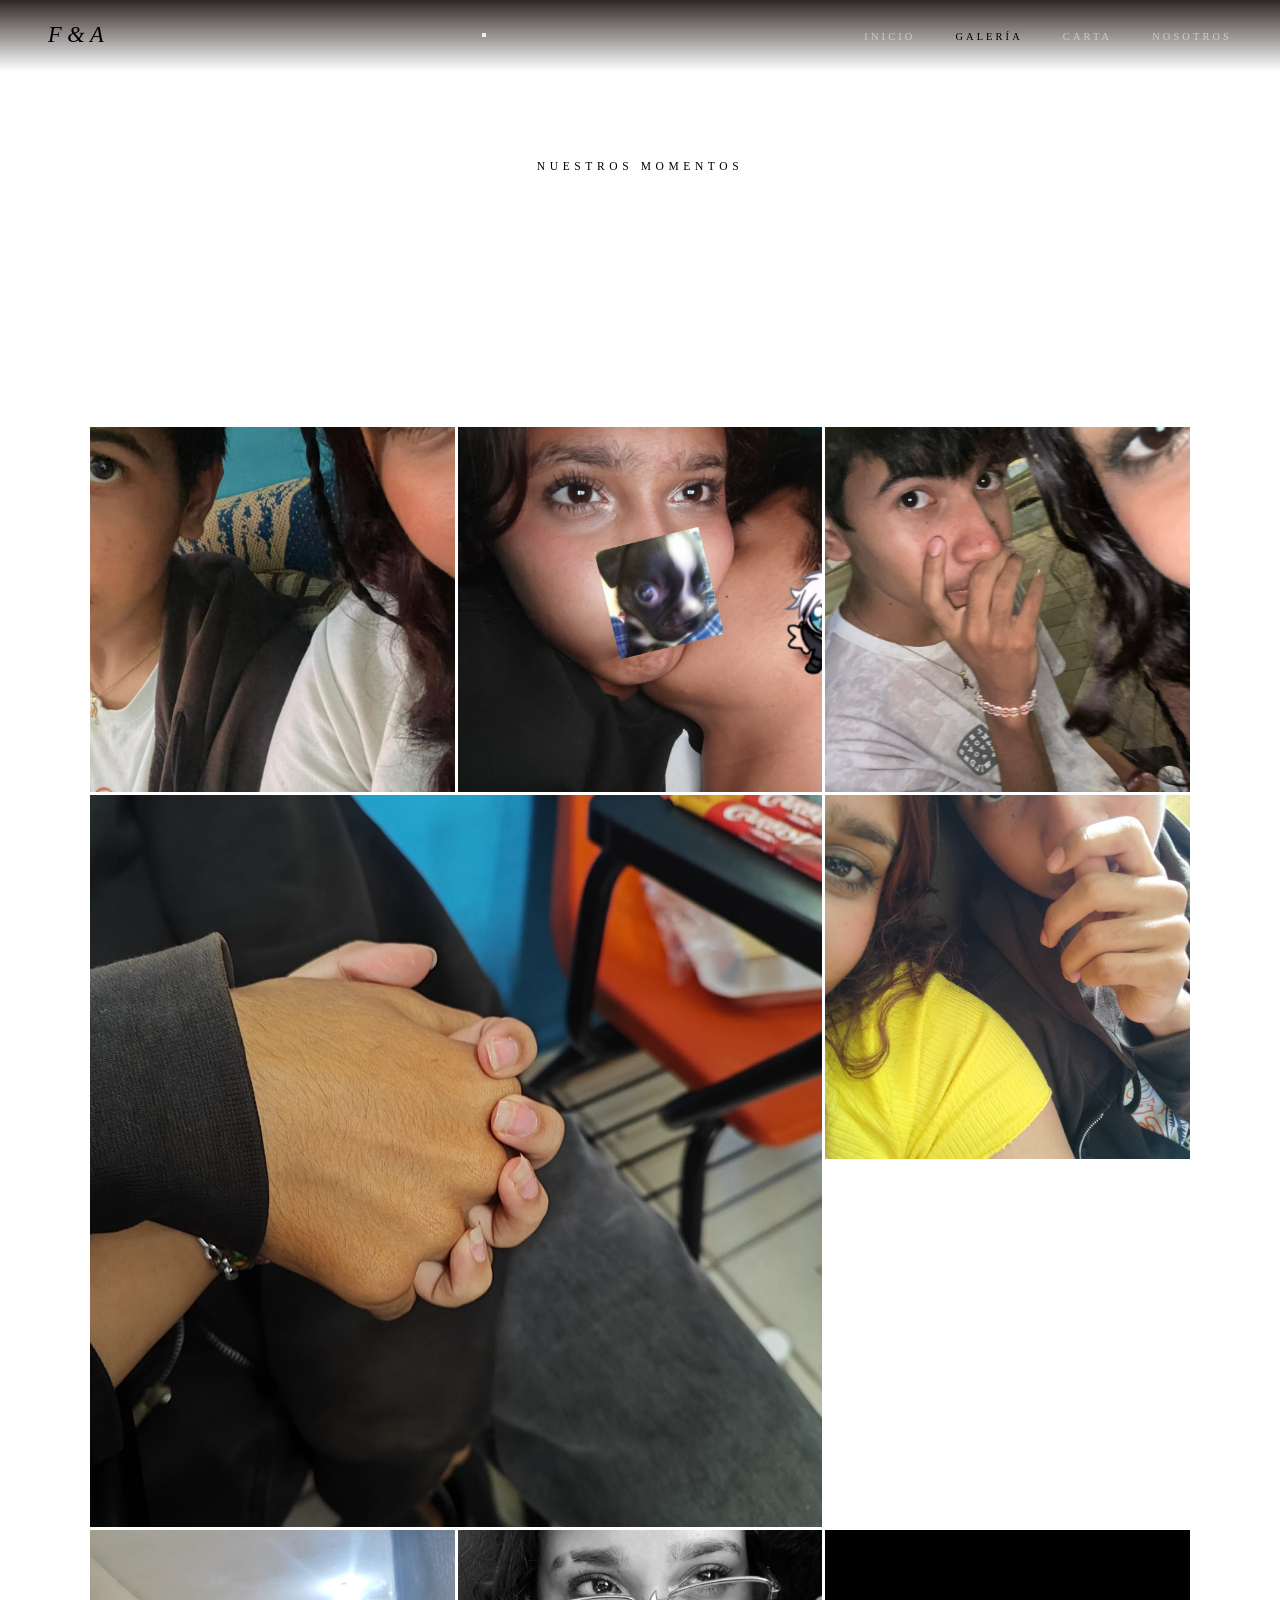
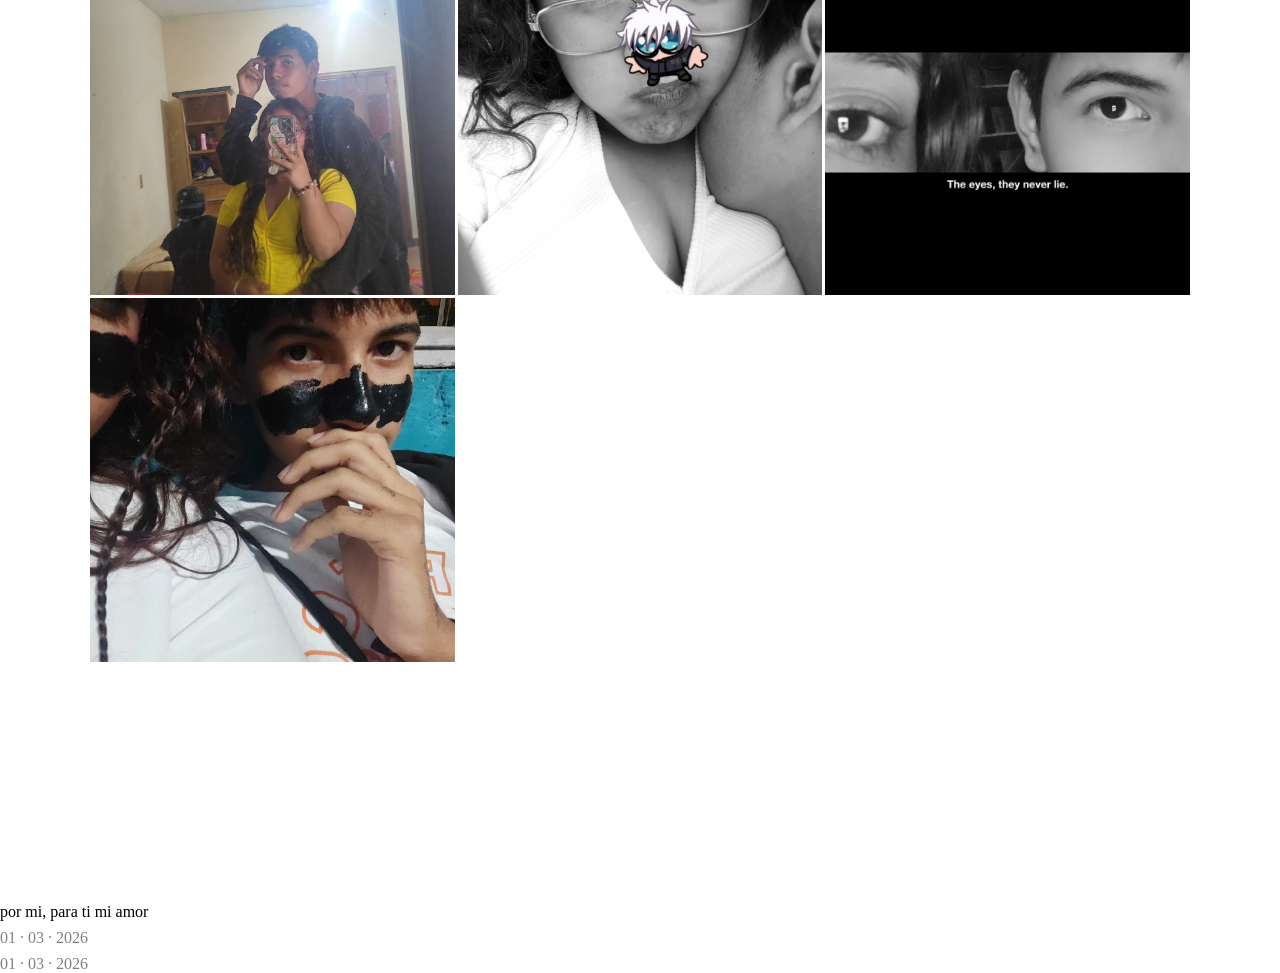
==== commit 78d690ec: "act1" ====
--- a/Paginas/galeria.html
+++ b/Paginas/galeria.html
@@ -1,4 +1,3 @@
-<<<<<<< HEAD
 <!DOCTYPE html>
 <html lang="es">
 <head>
@@ -16,7 +15,8 @@
   <!-- NAV -->
   <nav class="nav">
     <a href="../index.html" class="nav-logo">F & A</a>
-    <ul class="nav-links">
+    <button class="nav-toggle" id="nav-toggle" aria-label="Menú"><span></span><span></span><span></span></button>
+    <ul class="nav-links" id="nav-links">
       <li><a href="../index.html">Inicio</a></li>
       <li><a href="galeria.html" class="active">Galería</a></li>
       <li><a href="carta.html">Carta</a></li>
@@ -149,157 +149,16 @@
 
   <script src="../JavaScript.js"></script>
 </body>
-=======
-<!DOCTYPE html>
-<html lang="es">
-<head>
-  <meta charset="UTF-8"/>
-  <meta name="viewport" content="width=device-width, initial-scale=1.0"/>
-  <title>Galería · Fernando & Amairany</title>
-  <link rel="stylesheet" href="../style.css"/>
-  <link rel="preconnect" href="https://fonts.googleapis.com">
-  <link href="https://fonts.googleapis.com/css2?family=Cormorant+Garamond:ital,wght@0,300;0,400;0,600;1,300;1,400&family=Montserrat:wght@200;300;400&display=swap" rel="stylesheet">
-</head>
-<body>
-
-  <canvas id="particles"></canvas>
-
-  <!-- NAV -->
-  <nav class="nav">
-    <a href="../index.html" class="nav-logo">F & A</a>
-    <button class="nav-toggle" id="nav-toggle" aria-label="Menú"><span></span><span></span><span></span></button>
-    <ul class="nav-links" id="nav-links">
-      <li><a href="../index.html">Inicio</a></li>
-      <li><a href="galeria.html" class="active">Galería</a></li>
-      <li><a href="carta.html">Carta</a></li>
-      <li><a href="nosotros.html">Nosotros</a></li>
-    </ul>
-  </nav>
-
-  <!-- HEADER -->
-  <header class="page-header">
-    <span class="sub">nuestros momentos</span>
-    <h1>Galería</h1>
-  </header>
-
-  <!-- GALLERY GRID -->
-  <section class="gallery-section">
-    <div class="gallery-grid">
-
-      <!-- Foto 1 -->
-      <div class="gallery-item" data-src="../Fotos/foto1.jpeg">
-        <img src="../Fotos/foto1.jpeg" alt="Foto 1"
-            onerror="this.style.display='none'; this.nextElementSibling.style.display='flex';">
-        <div class="photo-placeholder" style="display:none;">
-          <span>📷</span>
-          <p style="font-size:.55rem; opacity:.4;">Reemplaza con fotos/foto1.jpg</p>
-        </div>
-        <div class="gallery-overlay"><span class="gallery-num">01</span></div>
-      </div>
-
-      <!-- Foto 2 -->
-      <div class="gallery-item" data-src="../Fotos/foto2.jpeg">
-        <img src="../Fotos/foto2.jpeg" alt="Foto 2"
-            onerror="this.style.display='none'; this.nextElementSibling.style.display='flex';">
-        <div class="photo-placeholder" style="display:none;">
-          <span>📷</span>
-          <p style="font-size:.55rem; opacity:.4;">Reemplaza con fotos/foto2.jpg</p>
-        </div>
-        <div class="gallery-overlay"><span class="gallery-num">02</span></div>
-      </div>
-
-      <!-- Foto 3 -->
-      <div class="gallery-item" data-src="../Fotos/foto3.jpeg">
-        <img src="../Fotos/foto3.jpeg" alt="Foto 3"
-            onerror="this.style.display='none'; this.nextElementSibling.style.display='flex';">
-        <div class="photo-placeholder" style="display:none;">
-          <span>📷</span>
-          <p style="font-size:.55rem; opacity:.4;">Reemplaza con fotos/foto3.jpg</p>
-        </div>
-        <div class="gallery-overlay"><span class="gallery-num">03</span></div>
-      </div>
-
-      <!-- Foto 4 (grande) -->
-      <div class="gallery-item gallery-wide" data-src="../Fotos/foto4.jpeg" style="grid-column: span 2;">
-        <img src="../Fotos/foto4.jpeg" alt="Foto 4"
-            onerror="this.style.display='none'; this.nextElementSibling.style.display='flex';">
-        <div class="photo-placeholder" style="display:none;">
-          <span>📷</span>
-          <p style="font-size:.55rem; opacity:.4;">Reemplaza con fotos/foto4.jpg</p>
-        </div>
-        <div class="gallery-overlay"><span class="gallery-num">04</span></div>
-      </div>
-
-      <!-- Foto 5 -->
-      <div class="gallery-item" data-src="../Fotos/foto5.jpeg">
-        <img src="../Fotos/foto5.jpeg" alt="Foto 5"
-            onerror="this.style.display='none'; this.nextElementSibling.style.display='flex';">
-        <div class="photo-placeholder" style="display:none;">
-          <span>📷</span>
-          <p style="font-size:.55rem; opacity:.4;">Reemplaza con fotos/foto5.jpg</p>
-        </div>
-        <div class="gallery-overlay"><span class="gallery-num">05</span></div>
-      </div>
-
-      <!-- Foto 6 -->
-      <div class="gallery-item" data-src="../Fotos/foto6.jpeg">
-        <img src="../Fotos/foto6.jpeg" alt="Foto 6"
-            onerror="this.style.display='none'; this.nextElementSibling.style.display='flex';">
-        <div class="photo-placeholder" style="display:none;">
-          <span>📷</span>
-          <p style="font-size:.55rem; opacity:.4;">Reemplaza con fotos/foto6.jpg</p>
-        </div>
-        <div class="gallery-overlay"><span class="gallery-num">06</span></div>
-      </div>
-
-      <!-- Foto 7 -->
-      <div class="gallery-item" data-src="../Fotos/foto7.jpeg">
-        <img src="../Fotos/foto7.jpeg" alt="Foto 7"
-            onerror="this.style.display='none'; this.nextElementSibling.style.display='flex';">
-        <div class="photo-placeholder" style="display:none;">
-          <span>📷</span>
-          <p style="font-size:.55rem; opacity:.4;">Reemplaza con fotos/foto7.jpg</p>
-        </div>
-        <div class="gallery-overlay"><span class="gallery-num">07</span></div>
-      </div>
-
-      <!-- Foto 8 -->
-      <div class="gallery-item" data-src="../Fotos/foto8.jpeg">
-        <img src="../Fotos/foto8.jpeg" alt="Foto 8"
-            onerror="this.style.display='none'; this.nextElementSibling.style.display='flex';">
-        <div class="photo-placeholder" style="display:none;">
-          <span>📷</span>
-          <p style="font-size:.55rem; opacity:.4;">Reemplaza con fotos/foto8.jpg</p>
-        </div>
-        <div class="gallery-overlay"><span class="gallery-num">08</span></div>
-      </div>
-
-      <!-- Foto 9 -->
-      <div class="gallery-item" data-src="../Fotos/foto9.jpeg">
-        <img src="../Fotos/foto9.jpeg" alt="Foto 9"
-            onerror="this.style.display='none'; this.nextElementSibling.style.display='flex';">
-        <div class="photo-placeholder" style="display:none;">
-          <span>📷</span>
-          <p style="font-size:.55rem; opacity:.4;">Reemplaza con fotos/foto9.jpg</p>
-        </div>
-        <div class="gallery-overlay"><span class="gallery-num">09</span></div>
-      </div>
-
-    </div>
-  </section>
-
-  <!-- LIGHTBOX -->
-  <div class="lightbox" id="lightbox">
-    <span class="lightbox-close" id="lightbox-close">✕</span>
-    <img id="lightbox-img" src="" alt="Foto ampliada"/>
-  </div>
-
-  <footer class="footer">
-    <p>Hecho con mucho <span class="heart-red">amorcito</span> por mi, para ti mi amor</p>
-    <p class="footer-date">01 · 03 · 2026</p>
-  </footer>
-
-  <script src="../JavaScript.js"></script>
-</body>
->>>>>>> f77f20e (act)
-</html>+</html> por mi, para ti mi amor</p>
+    <p class="footer-date">01 · 03 · 2026</p>
+  </footer>
+
+  <script src="../JavaScript.js"></script>
+</body>
+</html por mi, para ti mi amor</p>
+    <p class="footer-date">01 · 03 · 2026</p>
+  </footer>
+
+  <script src="../JavaScript.js"></script>
+</body>
+</html
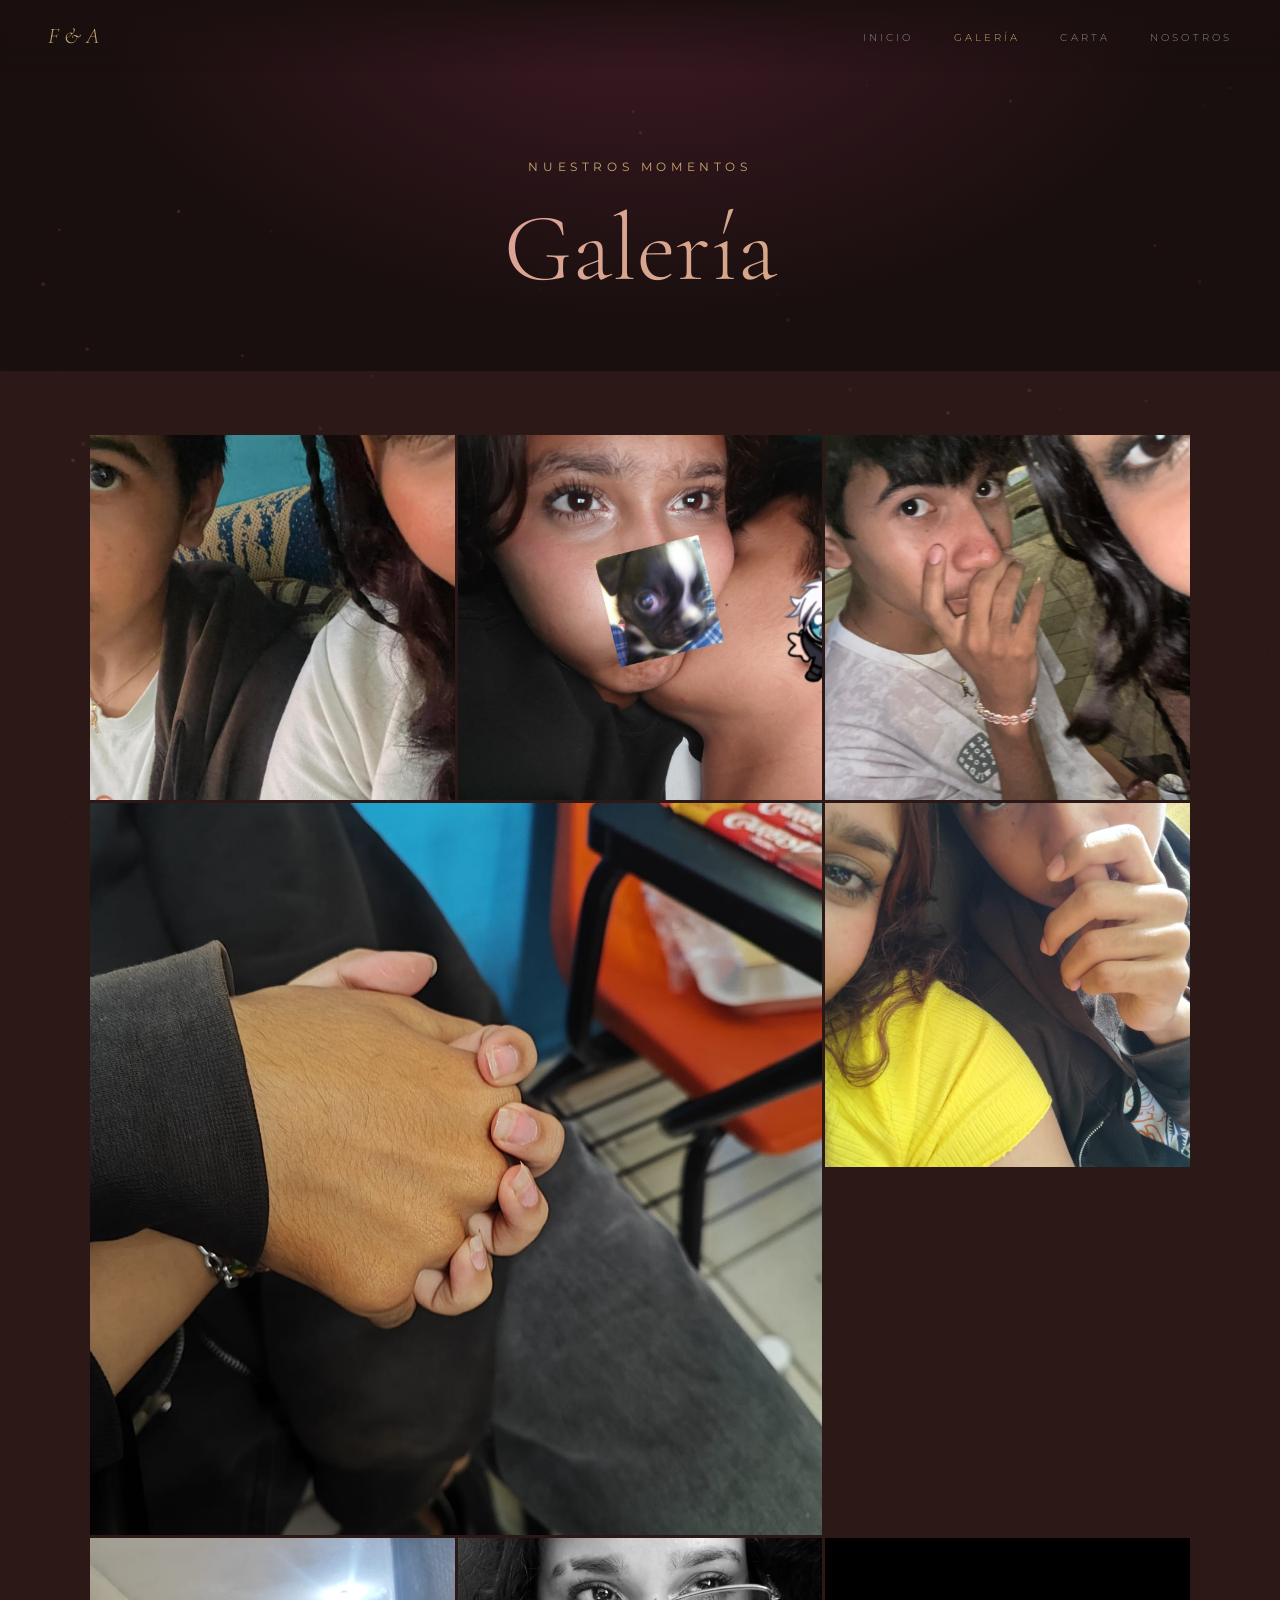
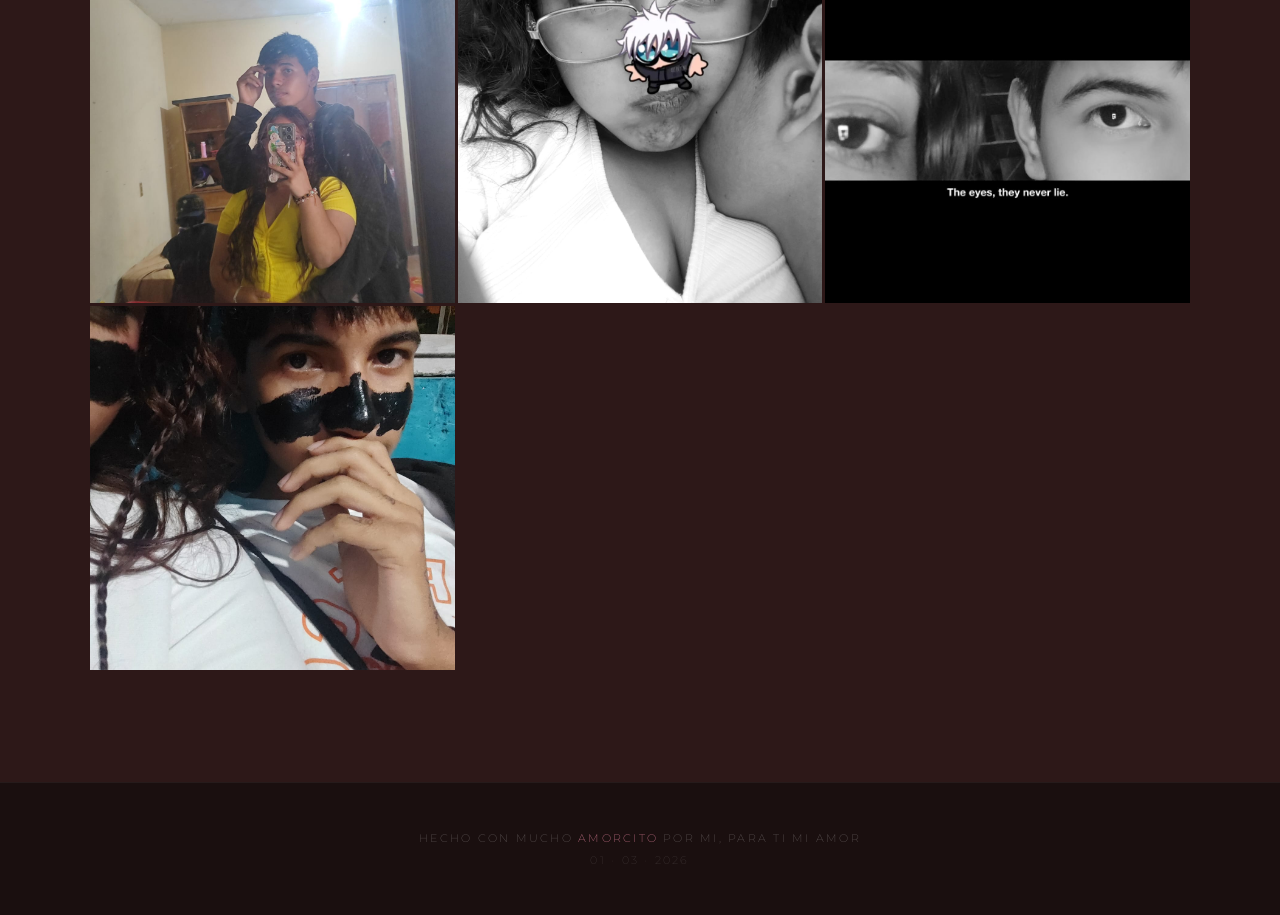
==== commit 309e16c4: "Amor" ====
--- a/Paginas/galeria.html
+++ b/Paginas/galeria.html
@@ -149,16 +149,4 @@
 
   <script src="../JavaScript.js"></script>
 </body>
-</html> por mi, para ti mi amor</p>
-    <p class="footer-date">01 · 03 · 2026</p>
-  </footer>
-
-  <script src="../JavaScript.js"></script>
-</body>
-</html por mi, para ti mi amor</p>
-    <p class="footer-date">01 · 03 · 2026</p>
-  </footer>
-
-  <script src="../JavaScript.js"></script>
-</body>
-</html+</html>
--- a/style.css
+++ b/style.css
@@ -1,754 +1,3 @@
-<<<<<<< HEAD
-/* ===== VARIABLES ===== */
-:root {
-  --rose:      #c9748a;
-  --rose-light:#e8a0b0;
-  --rose-dark: #8b3a50;
-  --gold:      #c9a96e;
-  --gold-light:#e8d5a3;
-  --gold-dark: #8b6914;
-  --cream:     #fdf6f0;
-  --dark:      #1a0f0f;
-  --dark2:     #2d1818;
-  --white:     #ffffff;
-  --font-display: 'Cormorant Garamond', Georgia, serif;
-  --font-body:    'Montserrat', sans-serif;
-}
-
-/* ===== RESET ===== */
-*, *::before, *::after { margin:0; padding:0; box-sizing:border-box; }
-html { scroll-behavior:smooth; }
-body {
-  background: var(--dark);
-  color: var(--cream);
-  font-family: var(--font-body);
-  overflow-x: hidden;
-}
-a { text-decoration: none; color: inherit; }
-
-/* ===== CANVAS PARTICLES ===== */
-#particles {
-  position: fixed;
-  top: 0; left: 0;
-  width: 100%; height: 100%;
-  pointer-events: none;
-  z-index: 0;
-  opacity: 0.35;
-}
-
-/* ===== HERO ===== */
-.hero {
-  position: relative;
-  min-height: 100vh;
-  display: flex;
-  align-items: center;
-  justify-content: center;
-  overflow: hidden;
-  background: radial-gradient(ellipse at 60% 40%, #3d1a24 0%, var(--dark) 70%);
-}
-.hero-overlay {
-  position: absolute; inset: 0;
-  background:
-    radial-gradient(ellipse at 30% 70%, rgba(201,116,138,.12) 0%, transparent 60%),
-    radial-gradient(ellipse at 80% 20%, rgba(201,169,110,.08) 0%, transparent 50%);
-  pointer-events: none;
-}
-.hero-content {
-  position: relative;
-  z-index: 2;
-  text-align: center;
-  padding: 2rem;
-}
-.hero-sub {
-  font-family: var(--font-body);
-  font-weight: 200;
-  font-size: .75rem;
-  letter-spacing: .45em;
-  text-transform: uppercase;
-  color: var(--gold);
-  margin-bottom: 1.5rem;
-}
-.hero-title {
-  font-family: var(--font-display);
-  font-weight: 300;
-  font-size: clamp(3.5rem, 10vw, 8rem);
-  line-height: 1;
-  display: flex;
-  flex-direction: column;
-  align-items: center;
-  gap: .2em;
-}
-.name {
-  background: linear-gradient(135deg, var(--rose-light), var(--gold));
-  -webkit-background-clip: text;
-  -webkit-text-fill-color: transparent;
-  background-clip: text;
-}
-.ampersand {
-  font-style: italic;
-  font-size: .65em;
-  color: var(--gold);
-  -webkit-text-fill-color: var(--gold);
-  opacity: .7;
-  margin: -.1em 0;
-}
-.hero-date {
-  font-family: var(--font-body);
-  font-weight: 200;
-  font-size: .8rem;
-  letter-spacing: .3em;
-  color: var(--gold-light);
-  margin-top: 1.8rem;
-  text-transform: uppercase;
-}
-.hero-divider {
-  display: flex;
-  align-items: center;
-  justify-content: center;
-  gap: 1rem;
-  margin: 2rem auto;
-  width: 260px;
-}
-.line {
-  flex: 1;
-  height: 1px;
-  background: linear-gradient(90deg, transparent, var(--gold), transparent);
-}
-.heart { color: var(--rose); font-size: .9rem; }
-.hero-buttons { display:flex; gap:1.2rem; justify-content:center; flex-wrap:wrap; }
-
-/* Buttons */
-.btn-primary {
-  padding: .9rem 2.8rem;
-  background: linear-gradient(135deg, var(--rose), var(--rose-dark));
-  color: var(--white);
-  font-family: var(--font-body);
-  font-size: .7rem;
-  font-weight: 400;
-  letter-spacing: .25em;
-  text-transform: uppercase;
-  border: none;
-  cursor: pointer;
-  position: relative;
-  overflow: hidden;
-  transition: transform .3s, box-shadow .3s;
-  box-shadow: 0 4px 24px rgba(201,116,138,.3);
-}
-.btn-primary:hover {
-  transform: translateY(-2px);
-  box-shadow: 0 8px 32px rgba(201,116,138,.45);
-}
-.btn-secondary {
-  padding: .9rem 2.8rem;
-  background: transparent;
-  color: var(--gold-light);
-  font-family: var(--font-body);
-  font-size: .7rem;
-  font-weight: 400;
-  letter-spacing: .25em;
-  text-transform: uppercase;
-  border: 1px solid var(--gold);
-  cursor: pointer;
-  transition: all .3s;
-}
-.btn-secondary:hover {
-  background: rgba(201,169,110,.1);
-  transform: translateY(-2px);
-}
-
-/* Scroll indicator */
-.scroll-indicator {
-  position: absolute;
-  bottom: 2.5rem;
-  left: 50%;
-  transform: translateX(-50%);
-  z-index: 2;
-}
-.scroll-indicator span {
-  display: block;
-  width: 1px;
-  height: 60px;
-  background: linear-gradient(to bottom, var(--gold), transparent);
-  margin: 0 auto;
-  animation: scrollLine 2s ease-in-out infinite;
-}
-@keyframes scrollLine {
-  0%   { transform: scaleY(0); transform-origin: top; opacity:0; }
-  50%  { transform: scaleY(1); transform-origin: top; opacity:1; }
-  100% { transform: scaleY(0); transform-origin: bottom; opacity:0; }
-}
-
-/* ===== COUNTER ===== */
-.counter-section {
-  position: relative;
-  z-index: 1;
-  padding: 5rem 2rem;
-  background: linear-gradient(180deg, var(--dark) 0%, var(--dark2) 100%);
-  border-top: 1px solid rgba(201,169,110,.1);
-}
-.counter-inner { text-align:center; max-width:700px; margin:0 auto; }
-.counter-label {
-  font-family: var(--font-body);
-  font-weight: 200;
-  font-size: .72rem;
-  letter-spacing: .4em;
-  text-transform: uppercase;
-  color: var(--gold);
-  margin-bottom: 2.5rem;
-}
-.counter-boxes {
-  display: flex;
-  align-items: center;
-  justify-content: center;
-  gap: 1rem;
-  flex-wrap: wrap;
-}
-.counter-box {
-  display: flex;
-  flex-direction: column;
-  align-items: center;
-  gap: .4rem;
-  min-width: 90px;
-}
-.counter-box span {
-  font-family: var(--font-display);
-  font-size: clamp(2.8rem, 7vw, 5rem);
-  font-weight: 300;
-  background: linear-gradient(135deg, var(--rose-light), var(--gold));
-  -webkit-background-clip: text;
-  -webkit-text-fill-color: transparent;
-  background-clip: text;
-  line-height: 1;
-  min-width: 3ch;
-  display: inline-block;
-  text-align: center;
-}
-.counter-box label {
-  font-size: .6rem;
-  letter-spacing: .3em;
-  text-transform: uppercase;
-  color: rgba(255,255,255,.4);
-  font-weight: 300;
-}
-.counter-dot {
-  font-family: var(--font-display);
-  font-size: 3rem;
-  color: var(--gold);
-  opacity: .4;
-  margin-bottom: 1.2rem;
-  animation: blink 1s step-end infinite;
-}
-@keyframes blink { 0%,100%{opacity:.4} 50%{opacity:.1} }
-
-/* ===== PREVIEW CARDS ===== */
-.preview-section {
-  position: relative;
-  z-index: 1;
-  padding: 4rem 2rem 6rem;
-  background: var(--dark2);
-}
-.preview-grid {
-  display: grid;
-  grid-template-columns: repeat(auto-fit, minmax(280px, 1fr));
-  gap: 1.5px;
-  max-width: 1100px;
-  margin: 0 auto;
-  border: 1px solid rgba(201,169,110,.1);
-}
-.preview-card {
-  position: relative;
-  overflow: hidden;
-  padding: 4rem 3rem;
-  display: flex;
-  flex-direction: column;
-  cursor: pointer;
-  min-height: 300px;
-  transition: all .4s ease;
-}
-.card-bg {
-  position: absolute; inset: 0;
-  transition: transform .6s ease, opacity .4s;
-  opacity: .06;
-}
-.card-gallery .card-bg { background: radial-gradient(circle at 50% 50%, var(--rose), transparent 70%); }
-.card-letter  .card-bg { background: radial-gradient(circle at 50% 50%, var(--gold), transparent 70%); }
-.card-us      .card-bg { background: radial-gradient(circle at 50% 50%, var(--rose-light), transparent 70%); }
-
-.preview-card:hover .card-bg { opacity:.15; transform: scale(1.2); }
-.preview-card:hover { background: rgba(255,255,255,.02); }
-
-.card-content {
-  position: relative;
-  z-index: 1;
-  display: flex;
-  flex-direction: column;
-  height: 100%;
-  gap: .8rem;
-}
-.card-icon {
-  font-size: 1.4rem;
-  color: var(--gold);
-  margin-bottom: .5rem;
-}
-.card-content h2 {
-  font-family: var(--font-display);
-  font-size: 2.2rem;
-  font-weight: 300;
-  color: var(--cream);
-}
-.card-content p {
-  font-size: .72rem;
-  letter-spacing: .15em;
-  color: rgba(255,255,255,.4);
-  font-weight: 300;
-  text-transform: uppercase;
-}
-.card-arrow {
-  margin-top: auto;
-  font-size: 1.2rem;
-  color: var(--rose);
-  transition: transform .3s;
-}
-.preview-card:hover .card-arrow { transform: translateX(8px); }
-
-/* Border between cards */
-.preview-card + .preview-card {
-  border-left: 1px solid rgba(201,169,110,.1);
-}
-
-/* ===== QUOTE ===== */
-.quote-section {
-  position: relative;
-  z-index: 1;
-  padding: 7rem 2rem;
-  background: radial-gradient(ellipse at center, #2d1218 0%, var(--dark) 70%);
-  border-top: 1px solid rgba(201,116,138,.1);
-  border-bottom: 1px solid rgba(201,116,138,.1);
-}
-.quote-inner {
-  text-align: center;
-  max-width: 700px;
-  margin: 0 auto;
-}
-blockquote {
-  font-family: var(--font-display);
-  font-style: italic;
-  font-size: clamp(1.5rem, 4vw, 2.6rem);
-  font-weight: 300;
-  line-height: 1.5;
-  color: var(--cream);
-  margin-bottom: 2rem;
-}
-blockquote::before { content: '\201C'; color: var(--rose); margin-right: .2em; }
-blockquote::after  { content: '\201D'; color: var(--rose); margin-left: .2em; }
-cite {
-  font-size: .7rem;
-  letter-spacing: .3em;
-  color: var(--gold);
-  font-style: normal;
-  text-transform: uppercase;
-}
-
-/* ===== FOOTER ===== */
-.footer {
-  position: relative;
-  z-index: 1;
-  padding: 3rem 2rem;
-  text-align: center;
-  background: var(--dark);
-  border-top: 1px solid rgba(255,255,255,.05);
-}
-.footer p {
-  font-size: .7rem;
-  letter-spacing: .2em;
-  color: rgba(255,255,255,.3);
-  font-weight: 200;
-  text-transform: uppercase;
-}
-.heart-red { color: var(--rose); }
-.footer-date { margin-top: .5rem; color: var(--gold); opacity: .5; }
-
-/* ===== FADE ANIMATIONS ===== */
-.fade-in-1 { opacity:0; animation: fadeUp .9s .2s ease forwards; }
-.fade-in-2 { opacity:0; animation: fadeUp 1s .5s ease forwards; }
-.fade-in-3 { opacity:0; animation: fadeUp .9s .9s ease forwards; }
-.fade-in-4 { opacity:0; animation: fadeUp .9s 1.2s ease forwards; }
-@keyframes fadeUp {
-  from { opacity:0; transform: translateY(24px); }
-  to   { opacity:1; transform: translateY(0); }
-}
-
-/* ===== SHARED NAV ===== */
-.nav {
-  position: fixed;
-  top: 0; left: 0; right: 0;
-  z-index: 100;
-  padding: 1.4rem 3rem;
-  display: flex;
-  align-items: center;
-  justify-content: space-between;
-  background: linear-gradient(180deg, rgba(26,15,15,.9) 0%, transparent 100%);
-  backdrop-filter: blur(4px);
-}
-.nav-logo {
-  font-family: var(--font-display);
-  font-size: 1.4rem;
-  font-style: italic;
-  color: var(--gold);
-  font-weight: 300;
-}
-.nav-links {
-  display: flex;
-  gap: 2.5rem;
-  list-style: none;
-}
-.nav-links a {
-  font-size: .65rem;
-  letter-spacing: .3em;
-  text-transform: uppercase;
-  color: rgba(255,255,255,.5);
-  font-weight: 300;
-  transition: color .3s;
-}
-.nav-links a:hover, .nav-links a.active { color: var(--gold); }
-
-/* ===== PAGE HEADER ===== */
-.page-header {
-  padding: 10rem 2rem 4rem;
-  text-align: center;
-  background: radial-gradient(ellipse at 50% 0%, #3d1a24 0%, var(--dark) 60%);
-}
-.page-header .sub {
-  font-size: .72rem;
-  letter-spacing: .4em;
-  text-transform: uppercase;
-  color: var(--gold);
-  margin-bottom: 1rem;
-  display: block;
-}
-.page-header h1 {
-  font-family: var(--font-display);
-  font-size: clamp(3rem, 8vw, 6rem);
-  font-weight: 300;
-  background: linear-gradient(135deg, var(--rose-light), var(--gold));
-  -webkit-background-clip: text;
-  -webkit-text-fill-color: transparent;
-  background-clip: text;
-}
-
-/* ===== GALLERY PAGE ===== */
-.gallery-section {
-  padding: 4rem 2rem 7rem;
-  background: var(--dark2);
-}
-.gallery-grid {
-  display: grid;
-  grid-template-columns: repeat(3, 1fr);
-  gap: 3px;
-  max-width: 1100px;
-  margin: 0 auto;
-}
-.gallery-item {
-  position: relative;
-  aspect-ratio: 1;
-  overflow: hidden;
-  cursor: pointer;
-  background: rgba(255,255,255,.04);
-}
-.gallery-item img {
-  width: 100%; height: 100%;
-  object-fit: cover;
-  transition: transform .6s ease;
-  display: block;
-}
-.gallery-item:hover img { transform: scale(1.07); }
-.gallery-overlay {
-  position: absolute; inset: 0;
-  background: linear-gradient(to top, rgba(26,15,15,.8) 0%, transparent 60%);
-  opacity: 0;
-  transition: opacity .4s;
-  display: flex;
-  align-items: flex-end;
-  padding: 1.5rem;
-}
-.gallery-item:hover .gallery-overlay { opacity: 1; }
-.gallery-num {
-  font-family: var(--font-display);
-  font-size: 2.5rem;
-  font-weight: 300;
-  color: var(--gold);
-  opacity: .5;
-}
-/* Photo placeholder */
-.photo-placeholder {
-  width: 100%; height: 100%;
-  display: flex;
-  flex-direction: column;
-  align-items: center;
-  justify-content: center;
-  gap: .5rem;
-  background: linear-gradient(135deg, rgba(201,116,138,.08), rgba(201,169,110,.05));
-}
-.photo-placeholder span {
-  font-size: 2rem;
-  opacity: .3;
-}
-.photo-placeholder p {
-  font-size: .65rem;
-  letter-spacing: .2em;
-  text-transform: uppercase;
-  color: rgba(255,255,255,.25);
-}
-
-/* Lightbox */
-.lightbox {
-  display: none;
-  position: fixed; inset: 0;
-  z-index: 200;
-  background: rgba(10,5,5,.92);
-  backdrop-filter: blur(10px);
-  align-items: center;
-  justify-content: center;
-  padding: 2rem;
-}
-.lightbox.open { display:flex; }
-.lightbox img {
-  max-width: 90vw;
-  max-height: 85vh;
-  object-fit: contain;
-  border: 1px solid rgba(201,169,110,.2);
-  box-shadow: 0 0 80px rgba(201,116,138,.2);
-}
-.lightbox-close {
-  position: absolute; top:2rem; right:2.5rem;
-  font-size:2rem; color:var(--gold); cursor:pointer;
-  opacity:.6; transition:opacity .2s;
-}
-.lightbox-close:hover { opacity:1; }
-
-/* ===== LETTER PAGE ===== */
-.letter-section {
-  padding: 3rem 2rem 7rem;
-  background: var(--dark);
-}
-.letter-inner {
-  max-width: 700px;
-  margin: 0 auto;
-  background: linear-gradient(160deg, rgba(45,24,24,.8), rgba(26,15,15,.9));
-  border: 1px solid rgba(201,169,110,.15);
-  padding: clamp(2.5rem, 6vw, 5rem);
-  position: relative;
-}
-.letter-inner::before {
-  content: '';
-  position: absolute;
-  inset: 6px;
-  border: 1px solid rgba(201,169,110,.06);
-  pointer-events: none;
-}
-.letter-date {
-  font-size: .65rem;
-  letter-spacing: .3em;
-  text-transform: uppercase;
-  color: var(--gold);
-  margin-bottom: 2.5rem;
-  display: block;
-}
-.letter-salutation {
-  font-family: var(--font-display);
-  font-size: 2.2rem;
-  font-weight: 300;
-  font-style: italic;
-  color: var(--rose-light);
-  margin-bottom: 2rem;
-}
-.letter-body p {
-  font-family: var(--font-display);
-  font-size: 1.15rem;
-  font-weight: 300;
-  line-height: 1.95;
-  color: rgba(253,246,240,.8);
-  margin-bottom: 1.8rem;
-}
-.letter-signature {
-  margin-top: 3.5rem;
-  text-align: right;
-}
-.letter-signature p {
-  font-size: .65rem;
-  letter-spacing: .25em;
-  text-transform: uppercase;
-  color: rgba(255,255,255,.3);
-  margin-bottom: .5rem;
-}
-.letter-signature .sig-name {
-  font-family: var(--font-display);
-  font-size: 2.5rem;
-  font-style: italic;
-  font-weight: 300;
-  background: linear-gradient(135deg, var(--rose-light), var(--gold));
-  -webkit-background-clip: text;
-  -webkit-text-fill-color: transparent;
-  background-clip: text;
-}
-.letter-ornament {
-  text-align: center;
-  margin: 2.5rem 0;
-  color: var(--gold);
-  opacity: .35;
-  font-size: 1.2rem;
-  letter-spacing: 1rem;
-}
-
-/* ===== NOSOTROS PAGE ===== */
-.timeline-section {
-  padding: 4rem 2rem 7rem;
-  background: var(--dark2);
-}
-.timeline {
-  max-width: 700px;
-  margin: 0 auto;
-  position: relative;
-  padding: 2rem 0;
-}
-.timeline::before {
-  content: '';
-  position: absolute;
-  top: 0; bottom: 0;
-  left: 50%;
-  width: 1px;
-  background: linear-gradient(to bottom, transparent, var(--gold), var(--rose), transparent);
-  transform: translateX(-50%);
-}
-.timeline-item {
-  display: flex;
-  justify-content: flex-end;
-  padding-right: calc(50% + 2.5rem);
-  margin-bottom: 4rem;
-  position: relative;
-}
-.timeline-item:nth-child(even) {
-  justify-content: flex-start;
-  padding-right: 0;
-  padding-left: calc(50% + 2.5rem);
-}
-.timeline-dot {
-  position: absolute;
-  top: .5rem;
-  left: 50%;
-  transform: translateX(-50%);
-  width: 10px; height: 10px;
-  border-radius: 50%;
-  background: var(--gold);
-  border: 2px solid var(--dark2);
-  box-shadow: 0 0 12px rgba(201,169,110,.5);
-}
-.timeline-card {
-  background: rgba(255,255,255,.03);
-  border: 1px solid rgba(201,169,110,.1);
-  padding: 1.8rem 2rem;
-  max-width: 280px;
-}
-.timeline-card .t-date {
-  font-size: .6rem;
-  letter-spacing: .3em;
-  text-transform: uppercase;
-  color: var(--gold);
-  margin-bottom: .7rem;
-  display: block;
-}
-.timeline-card h3 {
-  font-family: var(--font-display);
-  font-size: 1.5rem;
-  font-weight: 300;
-  color: var(--rose-light);
-  margin-bottom: .6rem;
-}
-.timeline-card p {
-  font-size: .75rem;
-  line-height: 1.7;
-  color: rgba(255,255,255,.45);
-  font-weight: 300;
-}
-.us-photos {
-  display: grid;
-  grid-template-columns: 1fr 1fr;
-  gap: 3px;
-  max-width: 700px;
-  margin: 4rem auto 0;
-}
-.us-photo {
-  aspect-ratio: 4/5;
-  overflow: hidden;
-  position: relative;
-  background: rgba(255,255,255,.04);
-}
-.us-photo img {
-  width: 100%; height: 100%;
-  object-fit: cover;
-  transition: transform .6s;
-}
-.us-photo:hover img { transform: scale(1.05); }
-
-/* ===== FACTS GRID ===== */
-.facts-grid {
-  display: grid;
-  grid-template-columns: repeat(4, 1fr);
-  gap: 1px;
-  max-width: 700px;
-  margin: 3rem auto 0;
-  border: 1px solid rgba(201,169,110,.1);
-}
-.fact-card {
-  display: flex;
-  flex-direction: column;
-  align-items: center;
-  gap: .5rem;
-  padding: 2.5rem 1rem;
-  background: rgba(255,255,255,.02);
-  text-align: center;
-  transition: background .3s;
-}
-.fact-card:hover { background: rgba(255,255,255,.04); }
-.fact-card + .fact-card { border-left: 1px solid rgba(201,169,110,.1); }
-.fact-icon { font-size:1.2rem; color: var(--gold); margin-bottom: .2rem; }
-.fact-label {
-  font-size: .58rem;
-  letter-spacing: .25em;
-  text-transform: uppercase;
-  color: rgba(255,255,255,.3);
-  font-weight: 300;
-}
-.fact-value {
-  font-family: var(--font-display);
-  font-size: 1.3rem;
-  font-weight: 300;
-  color: var(--rose-light);
-}
-@media (max-width: 600px) {
-  .facts-grid { grid-template-columns: repeat(2,1fr); }
-  .fact-card + .fact-card { border-left: none; }
-  .fact-card:nth-child(2n) { border-left: 1px solid rgba(201,169,110,.1); }
-}
-
-/* ===== RESPONSIVE ===== */
-@media (max-width: 768px) {
-  .preview-grid { grid-template-columns: 1fr; }
-  .preview-card + .preview-card { border-left: none; border-top: 1px solid rgba(201,169,110,.1); }
-  .gallery-grid { grid-template-columns: repeat(2, 1fr); }
-  .nav-links { display: none; }
-  .timeline::before { left: 1.5rem; }
-  .timeline-item { padding-right: 0; padding-left: 3.5rem; justify-content: flex-start; }
-  .timeline-item:nth-child(even) { padding-left: 3.5rem; }
-  .timeline-dot { left: 1.5rem; }
-  .timeline-card { max-width: 100%; }
-  .us-photos { grid-template-columns: 1fr; }
-}
-@media (max-width: 480px) {
-  .gallery-grid { grid-template-columns: 1fr; }
-  .counter-boxes { gap: .5rem; }
-  .counter-dot { display: none; }
-=======
 /* ===== VARIABLES ===== */
 :root {
   --rose:      #c9748a;
@@ -1603,5 +852,4 @@
   /* Facts grid already handled above (2 cols) */
   .fact-card { padding: 1.8rem .8rem; }
   .fact-value { font-size: 1.1rem; }
->>>>>>> f77f20e (act)
 }
